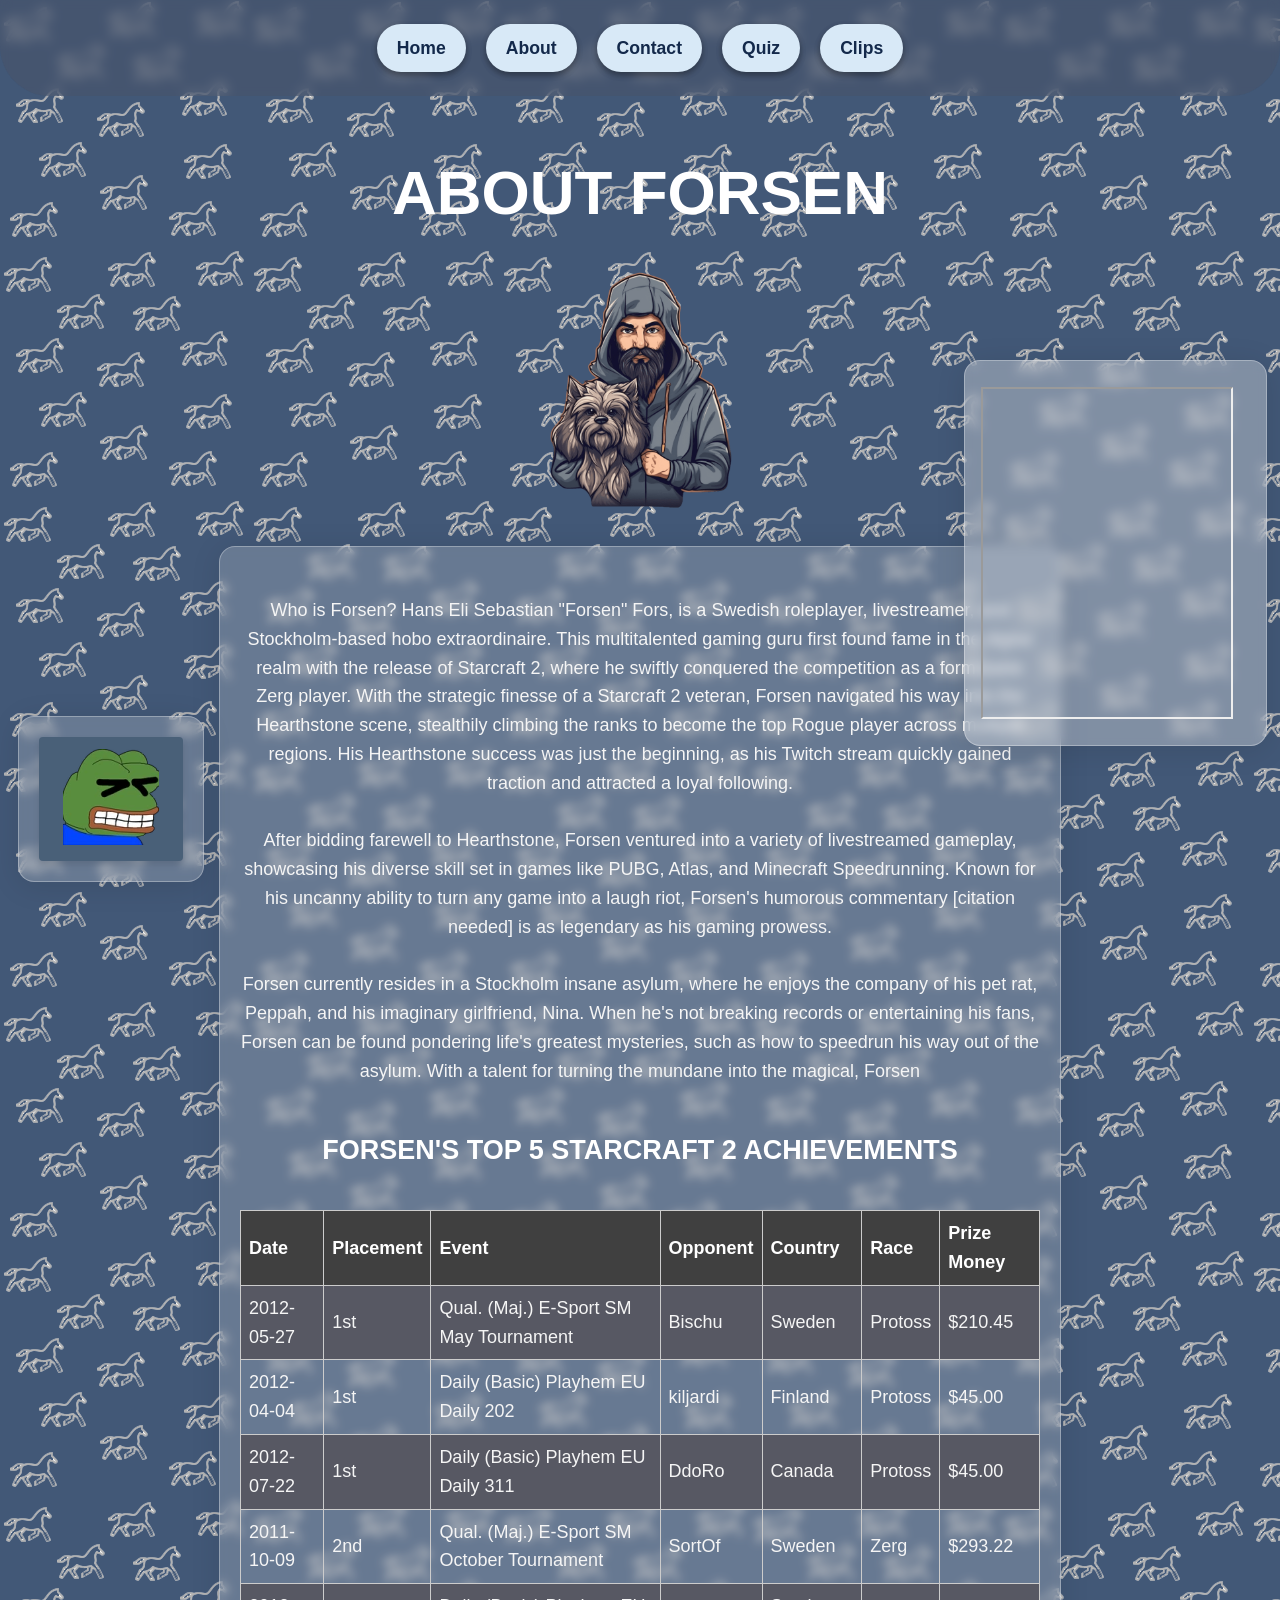
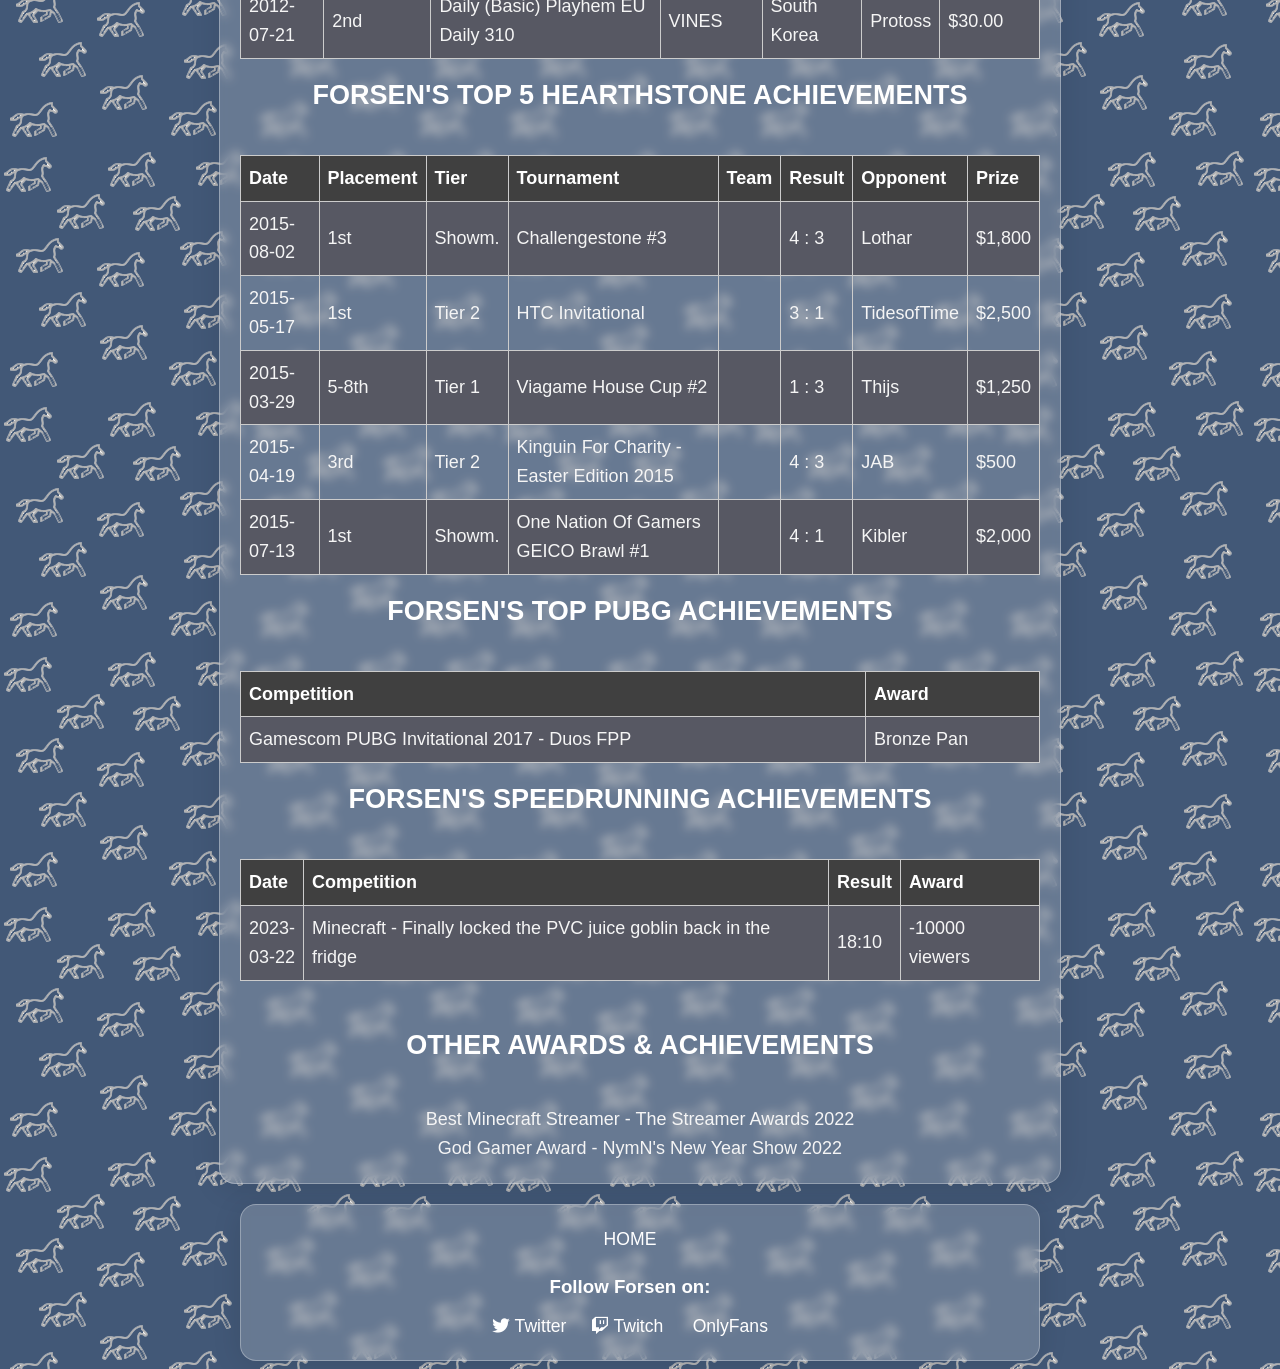
==== about/index.html @ b42232b7 "restructure entire site" ====
<!DOCTYPE html>
<html lang="en">

<head>
  <meta charset="UTF-8" />
  <meta name="viewport" content="width=device-width, initial-scale=1.0" />
  <title>About | Forsen</title>
  <link rel="icon" type="image/x-icon" href="/favicon.ico" />

  <link rel="stylesheet" href="/css/styles.css" />
  <link rel="stylesheet" href="https://cdnjs.cloudflare.com/ajax/libs/font-awesome/6.1.0/css/all.min.css" />
</head>

<body>
  <center>
    <header>
      <nav>
        <ul class="nav-buttons">
          <li><a href="/">Home</a></li>
          <li><a href="/about">About</a></li>
          <li><a href="/contact">Contact</a></li>
          <li><a href="/quiz">Quiz</a></li>
          <li><a href="/clips">Clips</a></li>
        </ul>
      </nav>
    </header>

    <main>
      <br /><br /><br />

      <h1>ABOUT FORSEN</h1>
      <img src="/images/logo.png" width="20%" height="20%" max-width="10%" max-height="10%" />
    </main>
  </center>

  <div class="container">
    <br />
    <center>
      Who is Forsen? Hans Eli Sebastian "Forsen" Fors, is a Swedish roleplayer, livestreamer, and Stockholm-based hobo
      extraordinaire. This multitalented gaming guru first found fame in the digital realm with the release of
      Starcraft 2, where he swiftly conquered the competition as a formidable Zerg player. With the strategic finesse
      of a Starcraft 2 veteran, Forsen navigated his way into the Hearthstone scene, stealthily climbing the ranks to
      become the top Rogue player across multiple regions. His Hearthstone success was just the beginning, as his
      Twitch stream quickly gained traction and attracted a loyal following.<br /><br />

      After bidding farewell to Hearthstone, Forsen ventured into a variety of livestreamed gameplay, showcasing his
      diverse skill set in games like PUBG, Atlas, and Minecraft Speedrunning. Known for his uncanny ability to turn
      any game into a laugh riot, Forsen's humorous commentary [citation needed] is as legendary as his gaming
      prowess.<br /><br />

      Forsen currently resides in a Stockholm insane asylum, where he enjoys the company of his pet rat, Peppah, and
      his imaginary girlfriend, Nina. When he's not breaking records or entertaining his fans, Forsen can be found
      pondering life's greatest mysteries, such as how to speedrun his way out of the asylum. With a talent for
      turning the mundane into the magical, Forsen
    </center>
    <br />

    <h2>Forsen's top 5 Starcraft 2 achievements</h2>
    <div class="table-responsive">
      <table class="table-forsen">
        <tr>
          <th>Date</th>
          <th>Placement</th>
          <th>Event</th>
          <th>Opponent</th>
          <th>Country</th>
          <th>Race</th>
          <th>Prize Money</th>
        </tr>
        <tr>
          <td>2012-05-27</td>
          <td>1st</td>
          <td>Qual. (Maj.) E-Sport SM May Tournament</td>
          <td>Bischu</td>
          <td>Sweden</td>
          <td>Protoss</td>
          <td>$210.45</td>
        </tr>
        <tr>
          <td>2012-04-04</td>
          <td>1st</td>
          <td>Daily (Basic) Playhem EU Daily 202</td>
          <td>kiljardi</td>
          <td>Finland</td>
          <td>Protoss</td>
          <td>$45.00</td>
        </tr>
        <tr>
          <td>2012-07-22</td>
          <td>1st</td>
          <td>Daily (Basic) Playhem EU Daily 311</td>
          <td>DdoRo</td>
          <td>Canada</td>
          <td>Protoss</td>
          <td>$45.00</td>
        </tr>
        <tr>
          <td>2011-10-09</td>
          <td>2nd</td>
          <td>Qual. (Maj.) E-Sport SM October Tournament</td>
          <td>SortOf</td>
          <td>Sweden</td>
          <td>Zerg</td>
          <td>$293.22</td>
        </tr>
        <tr>
          <td>2012-07-21</td>
          <td>2nd</td>
          <td>Daily (Basic) Playhem EU Daily 310</td>
          <td>VINES</td>
          <td>South Korea</td>
          <td>Protoss</td>
          <td>$30.00</td>
        </tr>
      </table>
    </div>

    <h2>Forsen's top 5 Hearthstone achievements</h2>
    <div class="table-responsive">
      <table class="table-forsen">
        <tr>
          <th>Date</th>
          <th>Placement</th>
          <th>Tier</th>
          <th>Tournament</th>
          <th>Team</th>
          <th>Result</th>
          <th>Opponent</th>
          <th>Prize</th>
        </tr>
        <tr>
          <td>2015-08-02</td>
          <td>1st</td>
          <td>Showm.</td>
          <td>Challengestone #3</td>
          <td></td>
          <td>4 : 3</td>
          <td>Lothar</td>
          <td>$1,800</td>
        </tr>
        <tr>
          <td>2015-05-17</td>
          <td>1st</td>
          <td>Tier 2</td>
          <td>HTC Invitational</td>
          <td></td>
          <td>3 : 1</td>
          <td>TidesofTime</td>
          <td>$2,500</td>
        </tr>
        <tr>
          <td>2015-03-29</td>
          <td>5-8th</td>
          <td>Tier 1</td>
          <td>Viagame House Cup #2</td>
          <td></td>
          <td>1 : 3</td>
          <td>Thijs</td>
          <td>$1,250</td>
        </tr>
        <tr>
          <td>2015-04-19</td>
          <td>3rd</td>
          <td>Tier 2</td>
          <td>Kinguin For Charity - Easter Edition 2015</td>
          <td></td>
          <td>4 : 3</td>
          <td>JAB</td>
          <td>$500</td>
        </tr>
        <tr>
          <td>2015-07-13</td>
          <td>1st</td>
          <td>Showm.</td>
          <td>One Nation Of Gamers GEICO Brawl #1</td>
          <td></td>
          <td>4 : 1</td>
          <td>Kibler</td>
          <td>$2,000</td>
        </tr>
      </table>
    </div>

    <h2>Forsen's top PUBG achievements</h2>
    <div class="table-responsive">
      <table class="table-forsen">
        <tr>
          <th>Competition</th>
          <th>Award</th>
        </tr>
        <tr>
          <td>Gamescom PUBG Invitational 2017 - Duos FPP</td>
          <td>Bronze Pan</td>
        </tr>
      </table>

      <h2>Forsen's speedrunning achievements</h2>
      <div class="table-responsive">
        <table class="table-forsen">
          <tr>
            <th>Date</th>
            <th>Competition</th>
            <th>Result</th>
            <th>Award</th>
          </tr>
          <tr>
            <td>2023-<br />03-22</td>
            <td>Minecraft - Finally locked the PVC juice goblin back in the fridge</td>
            <td>18:10</td>
            <td>-10000 viewers</td>
          </tr>
        </table>
      </div>

      <br />
      <center>
        <h2>Other awards & achievements</h2>

        Best Minecraft Streamer - The Streamer Awards 2022<br />
        God Gamer Award - NymN's New Year Show 2022<br />
      </center>
    </div>
  </div>

  <center>
    <div class="line-container draggable">
      <script src="/js/lines.js"></script>
      <button id="randomLineButton" class="line-button">
        <img src="/images/pepepains.png" />
      </button>
      <p id="randomLineContainer"></p>
    </div>

    <footer>
      <div class="socials">
        <a href="/">HOME</a>
        <br />

        <h3>Follow Forsen on:</h3>
        <ul>
          <li>
            <a href="https://twitter.com/Forsen" target="_blank"> <i class="fab fa-twitter"></i> Twitter </a>
          </li>
          <li>
            <a href="https://www.twitch.tv/forsen" target="_blank"> <i class="fab fa-twitch"></i> Twitch </a>
          </li>
          <li>
            <a href="https://www.onlyfors.com" target="_blank"> <i class="fab fa-onlyfans"></i> OnlyFans </a>
          </li>
        </ul>
      </div>
    </footer>
  </center>

  <div class="chat draggable">
    <iframe id="twitch-chat-embed" src="https://www.twitch.tv/embed/forsen/chat?parent=forsen.site" height="96%"
      width="92%">
    </iframe>
  </div>

  <script src="/js/global.js"></script>
</body>

</html>
---- css/styles.css ----
/* General styles */
body {
  background-color: #6787b5;

  background-color: #425877;
  background-image: url('../images/bg.png');

  font-family: Arial, sans-serif;
  line-height: 1.6;
  color: #333;
  margin-top: 5rem;
  cursor: url('../images/cursor_regular.png'), auto;
}

a:hover,
.hero-slider-control:hover,
.contact-form button:hover,
.line-button:hover,
.contact-form input:hover {
  cursor: url('../images/cursor_hover.png'), pointer;
}

h1 {
  color: #ffffff;
  font-family: 'Raleway', sans-serif;
  font-size: 62px;
  font-weight: 800;
  line-height: 72px;
  margin: 0 0 24px;
  text-align: center;
  text-transform: uppercase;
}

h2 {
  color: #ffffff;
  font-family: 'Raleway', sans-serif;
  font-size: 27px;
  font-weight: 800;
  line-height: 72px;
  margin: 0 0 24px;
  text-align: center;
  text-transform: uppercase;
}

h3,
h4,
h5,
h6 {
  font-weight: bold;
}

a {
  color: #3498db;
  text-decoration: none;
}

.container {
  /* From https://css.glass */
  background: rgba(255, 255, 255, 0.2);
  border-radius: 16px;
  box-shadow: 0 4px 30px rgba(0, 0, 0, 0.1);
  backdrop-filter: blur(5px);
  -webkit-backdrop-filter: blur(5px);
  border: 1px solid rgba(255, 255, 255, 0.3);

  padding: 20px;
  margin: 20px auto;
  max-width: 800px;
  font-family: 'Roboto', sans-serif;
  font-size: 18px;
  line-height: 1.6;
  color: #f5f5f5;
  transition: all 0.3s ease;
}

.video-container {
  background: rgba(255, 255, 255, 0.2);
  border-radius: 16px;
  box-shadow: 0 4px 30px rgba(0, 0, 0, 0.1);
  backdrop-filter: blur(5px);
  -webkit-backdrop-filter: blur(5px);
  border: 1px solid rgba(255, 255, 255, 0.3);

  padding: 20px;
  margin: 20px auto;
  max-width: 800px;
  font-family: 'Open Sans', sans-serif;
  font-size: 18px;
  line-height: 1.5;
  color: #fff;
}

.line-container {
  background: rgba(255, 255, 255, 0.2);
  border-radius: 16px;
  box-shadow: 0 4px 30px rgba(0, 0, 0, 0.1);
  backdrop-filter: blur(5px);
  -webkit-backdrop-filter: blur(5px);
  border: 1px solid rgba(255, 255, 255, 0.3);

  padding: 20px;
  width: unset;
  font-family: 'Open Sans', sans-serif;
  font-size: 18px;
  line-height: 1.5;
  color: #fff;
  font-weight: bold;

  bottom: 1em;
  left: 1em;
}
#randomLineContainer {
  display: none;
}

/* Header */

header {
  background-color: rgba(72, 82, 104, 0.5);
  backdrop-filter: blur(5.9px);
  color: #fff;
  text-align: center;
  padding: 1.5rem 0;
  position: fixed;
  border-radius: 0 0 50px 50px;
  top: 0;
  left: 0;
  width: 100%;
  z-index: 50;
  /* This will ensure the header is displayed on top of other elements */
}

header a {
  color: #fff;
  padding: 0 1rem;
}

header a:hover {
  color: #3498db;
  /* Change this color to match Forsen's branding */
}

/* Hero slider */
.hero-slider {
  width: 100%;
  height: 500px;
  /* You can adjust the height as needed */
  overflow: hidden;
  position: relative;
  display: flex;
  align-items: center;
}

.hero-slider img {
  width: 100%;
  height: 100%;
  position: absolute;
  opacity: 0;
  transition: opacity 1s;
  object-fit: cover;
  /* This will make sure the images maintain their aspect ratio and cover the slider area */
}

.hero-slider img.active {
  opacity: 1;
}

.hero-slider-control {
  position: absolute;
  top: 50%;
  background-color: rgba(36, 42, 45, 0.5);
  color: #fff;
  width: 40px;
  height: 40px;
  font-size: 1.5rem;
  border: none;
  z-index: 10;
  transform: translateY(-50%);
  transition: background-color 0.3s;
}

.hero-slider-control:hover {
  background-color: rgba(147, 176, 208, 0.8);
}

.hero-slider-control.hero-slider-prev {
  left: 1rem;
}

.hero-slider-control.hero-slider-next {
  right: 1rem;
}

/* About page */
.about {
  padding: 2rem 0;
}

/* Social media links */
.social-links {
  display: flex;
  justify-content: center;
  padding: 1rem 0;
}

.social-links a {
  font-size: 2rem;
  color: #333;
  margin: 0 1rem;
}

.social-links a:hover {
  color: #3498db;
  /* Change this color to match Forsen's branding */
}

/* Contact page */
.contact-form {
  display: flex;
  flex-direction: column;
  max-width: 500px;
  margin: 2rem auto;
}

.contact-form label {
  margin-bottom: 0.5rem;
}

.contact-form input[type='text'],
.contact-form input[type='email'],
.contact-form textarea {
  margin-bottom: 1rem;
  padding: 0.5rem;
  font-size: 1rem;
  width: 100%;
}

.contact-form button[type='submit'] {
  background-color: #69a8d2;
  /* Change this color to match Forsen's branding */
  color: #fff;
  padding: 0.5rem;
  font-size: 1rem;
}

.contact-form button[type='submit']:hover {
  background-color: #789eb8;
  /* Change this color to match Forsen's branding */
}

/* Quiz page */
.quiz {
  padding-top: 100px;
  width: 30rem;
  height: 15rem;
  background-color: lightgray;
  display: flex;
  flex-direction: column;
  align-items: center;
  justify-content: space-around;
  border-radius: 30px;
}

.question-container {
  width: 80%;
  height: 8rem;
  display: flex;
  align-items: center;
  justify-content: center;
  border: 2px solid darkgray;
  border-radius: 25px;
}

.options-container {
  width: 80%;
  height: 12rem;
  display: flex;
  flex-wrap: wrap;
  align-items: center;
  justify-content: space-around;
}

.quiz-details-container {
  width: 80%;
  height: 4rem;
  display: flex;
  justify-content: space-around;
  align-items: center;
}

.quiz-options-container {
  width: 80%;
  height: 12rem;
  display: flex;
  flex-wrap: wrap;
  align-items: center;
  justify-content: space-around;
}

.score,
.timer {
  font-size: 24px;
  margin: 10px;
}

.question {
  font-size: 30px;
  margin: 20px;
}

.answers {
  display: grid;
  grid-template-columns: repeat(2, 1fr);
  gap: 10px;
  margin-bottom: 20px;
}

.answer {
  margin-bottom: 0.5rem;
}

/* Responsive styles */
@media screen and (max-width: 768px) {
  header a {
    display: block;
    padding: 0.5rem 0;
  }
}

.table-responsive {
  display: block;
  overflow-x: auto;
  -webkit-overflow-scrolling: touch;
}

.table-forsen {
  border-collapse: collapse;
  width: 100%;
}

.table-forsen th,
.table-forsen td {
  border: 1px solid #cccccc;
  padding: 8px;
  text-align: left;
}

.table-forsen th {
  background-color: #404040;
  /* Adjust this color to match your website */
  color: #ffffff;
  font-weight: bold;
}

.table-forsen tr:nth-child(even) {
  background-color: #575863;
}

.table-forsen tr:hover {
  background-color: #ddd;
}

.line-button {
  background-color: #496078;
  border: none;
  color: white;
  text-align: center;
  font-size: 16px;
  padding: 12px 24px;
  border-radius: 4px;
  box-shadow: 0 4px 6px rgba(0, 0, 0, 0.1);
  transition: background-color 0.2s ease-in-out, box-shadow 0.2s ease-in-out;
}

.line-button:hover {
  background-color: #77a2d0;
  box-shadow: 0 6px 8px rgba(0, 0, 0, 0.1);
}

.line-button:focus {
  outline: none;
}

/* Footer Styles */
footer {
  background: rgba(255, 255, 255, 0.2);
  border-radius: 16px;
  box-shadow: 0 4px 30px rgba(0, 0, 0, 0.1);
  backdrop-filter: blur(5px);
  -webkit-backdrop-filter: blur(5px);
  border: 1px solid rgba(255, 255, 255, 0.3);

  width: 60%;
  display: flex;
  justify-content: center;
  align-items: center;

  padding: 20px;
}

.socials {
  text-align: center;
  margin-right: 20px;
}

.socials h3 {
  color: #fff;
  margin-bottom: 10px;
}

.socials ul {
  list-style: none;
  padding: 0;
  margin: 0;
}

.socials li {
  display: inline-block;
  margin: 0 10px;
}

.socials a {
  color: #fff;
  text-decoration: none;
  font-size: 1.1rem;
  transition: color 0.3s ease;
}

.socials a:hover {
  color: #1da1f2;
}

.home-link {
  text-align: center;
}

.home-link a {
  color: #fff;
  text-decoration: none;
  font-size: 1.1rem;
  transition: color 0.3s ease;
}

.home-link a:hover {
  color: #1da1f2;
}

/* Navigation Styles */
nav {
  display: flex;
  justify-content: center;
}

.nav-buttons {
  list-style: none;
  padding: 0;
  margin: 0;
  display: flex;
}

.nav-buttons li {
  margin: 0 10px;
}

.nav-buttons a {
  color: #13294b;
  text-decoration: none;
  font-size: 1.1rem;
  font-weight: 600;
  padding: 10px 20px;
  display: inline-block;
  background-color: #d8e9f7;
  border: none;
  border-radius: 30px;
  box-shadow: 0 3px 6px rgba(0, 0, 0, 0.16), 0 3px 6px rgba(0, 0, 0, 0.23);
  transition: background-color 0.3s ease, box-shadow 0.3s ease, color 0.3s ease;
}

.nav-buttons a:hover {
  background-color: #73b4dc;
  color: #e7f6fa;
  box-shadow: 0 5px 10px rgba(0, 0, 0, 0.26), 0 5px 10px rgba(0, 0, 0, 0.33);
}

/* Style the form container */
.contact-form {
  max-width: 500px;
  margin: 0 auto;
  padding: 20px;
  border-radius: 10px;
  background-color: #f5f5f5;
}

/* Style the form fields */
.contact-form label {
  display: block;
  margin-bottom: 5px;
}

.contact-form input[type='text'],
.contact-form input[type='email'],
.contact-form textarea {
  width: 100%;
  padding: 10px;
  border: none;
  border-radius: 5px;
  margin-bottom: 15px;
  box-sizing: border-box;
  font-size: 16px;
}

/* Style the form submit button */
.contact-form input[type='submit'] {
  background-color: #6e76a1;
  color: #fff;
  border: none;
  border-radius: 5px;
  padding: 10px 20px;
  font-size: 16px;
  transition: background-color 0.3s ease;
}

.contact-form input[type='submit']:hover {
  background-color: #8086bb;
}

/* Style the form success message */
.contact-form .success {
  color: rgb(104, 116, 168);
  font-weight: bold;
  margin-top: 15px;
}

/* Draggable elements like twitch chat */
.draggable {
  position: fixed;
  z-index: 99;
  cursor: move;
}
.draggable * {
  cursor: unset;
}

.slide {
  position: absolute;
  left: 0px;
  top: 0px;
  width: 100%;
  z-index: 1;
  opacity: 0;
  transition: opacity 0.5s;
}

.active-slide {
  opacity: 1;
  z-index: 2;
}

.quiz-container {
  position: relative;
  height: 200px;
  margin-top: 40px;
}

.chat {
  position: fixed;
  /* position the hover element relative to the container */
  right: 1%;
  /* place the hover element immediately after the main content */
  top: 40%;
  /* align the hover element at the top of the container */
  width: 21%;
  /* adjust the width of the hover element as needed */
  padding: 1rem;
  padding-top: 2%;
  height: 38%;
  /* style the hover element, e.g., background-color, etc. */
  background-color: #ddd;
  background: rgba(255, 255, 255, 0.33);
  border-radius: 16px;
  box-shadow: 0 4px 30px rgba(0, 0, 0, 0.1);
  backdrop-filter: blur(5.6px);
  -webkit-backdrop-filter: blur(5.6px);
  border: 1px solid rgba(255, 255, 255, 0.3);
}

@media screen and (max-width: 600px) {
  .chat {
    display: none;
  }
}

/*global css file pepeLaugh*/

.animateEasterEgg img {
  animation: x 0.6s infinite alternate;
}

@keyframes x {
  25% {
    transform: translate(-20%, -8%);
  }
  50% {
    transform: translate(0%, 0%);
  }
  75% {
    transform: translate(20%, -8%);
  }
}

/* advice friend in bottom left */
#adviceFriend {
  position: fixed;
  bottom: 20%;
  left: 50%;
  width: 300px;
  max-width: 20vw;
  min-width: 150px;
  opacity: 0;
  display: flex;
  flex-flow: row nowrap;
  align-items: flex-end;
  transition: left 0.2s ease-out, opacity 0.2s ease-out;
  pointer-events: none;
}
.flipped {
  transform: scaleX(-1);
}
.advicePopup {
  background: #ddd;
  color: rgb(36, 42, 45);
  border-color: rgb(36, 42, 45);
  border-width: 1px;
  border-style: solid;
  border-radius: 8px;
  padding: 8px;
  font-size: 1rem;
  min-height: 24px;
  margin: 0 10px;
  position: relative;
}
.advicePopup::before {
  content: '';
  position: absolute;
  bottom: 12px;
  left: -24px;
  z-index: 2;
  border: 12px solid transparent;
  border-right: 12px solid rgb(36, 42, 45);
}
#adviceFriend.active {
  left: 78%;
  opacity: 1;
}
.flipped #adviceText {
  /* flip the text back */
  transform: scaleX(-1);
}
@media all and (max-width: 400px) {
  #adviceFriend img {
    width: 50px;
    height: 50px;
  }
}
@media all and (min-width: 1200px) {
  .advicePopup {
    font-size: 1.2rem;
  }
}
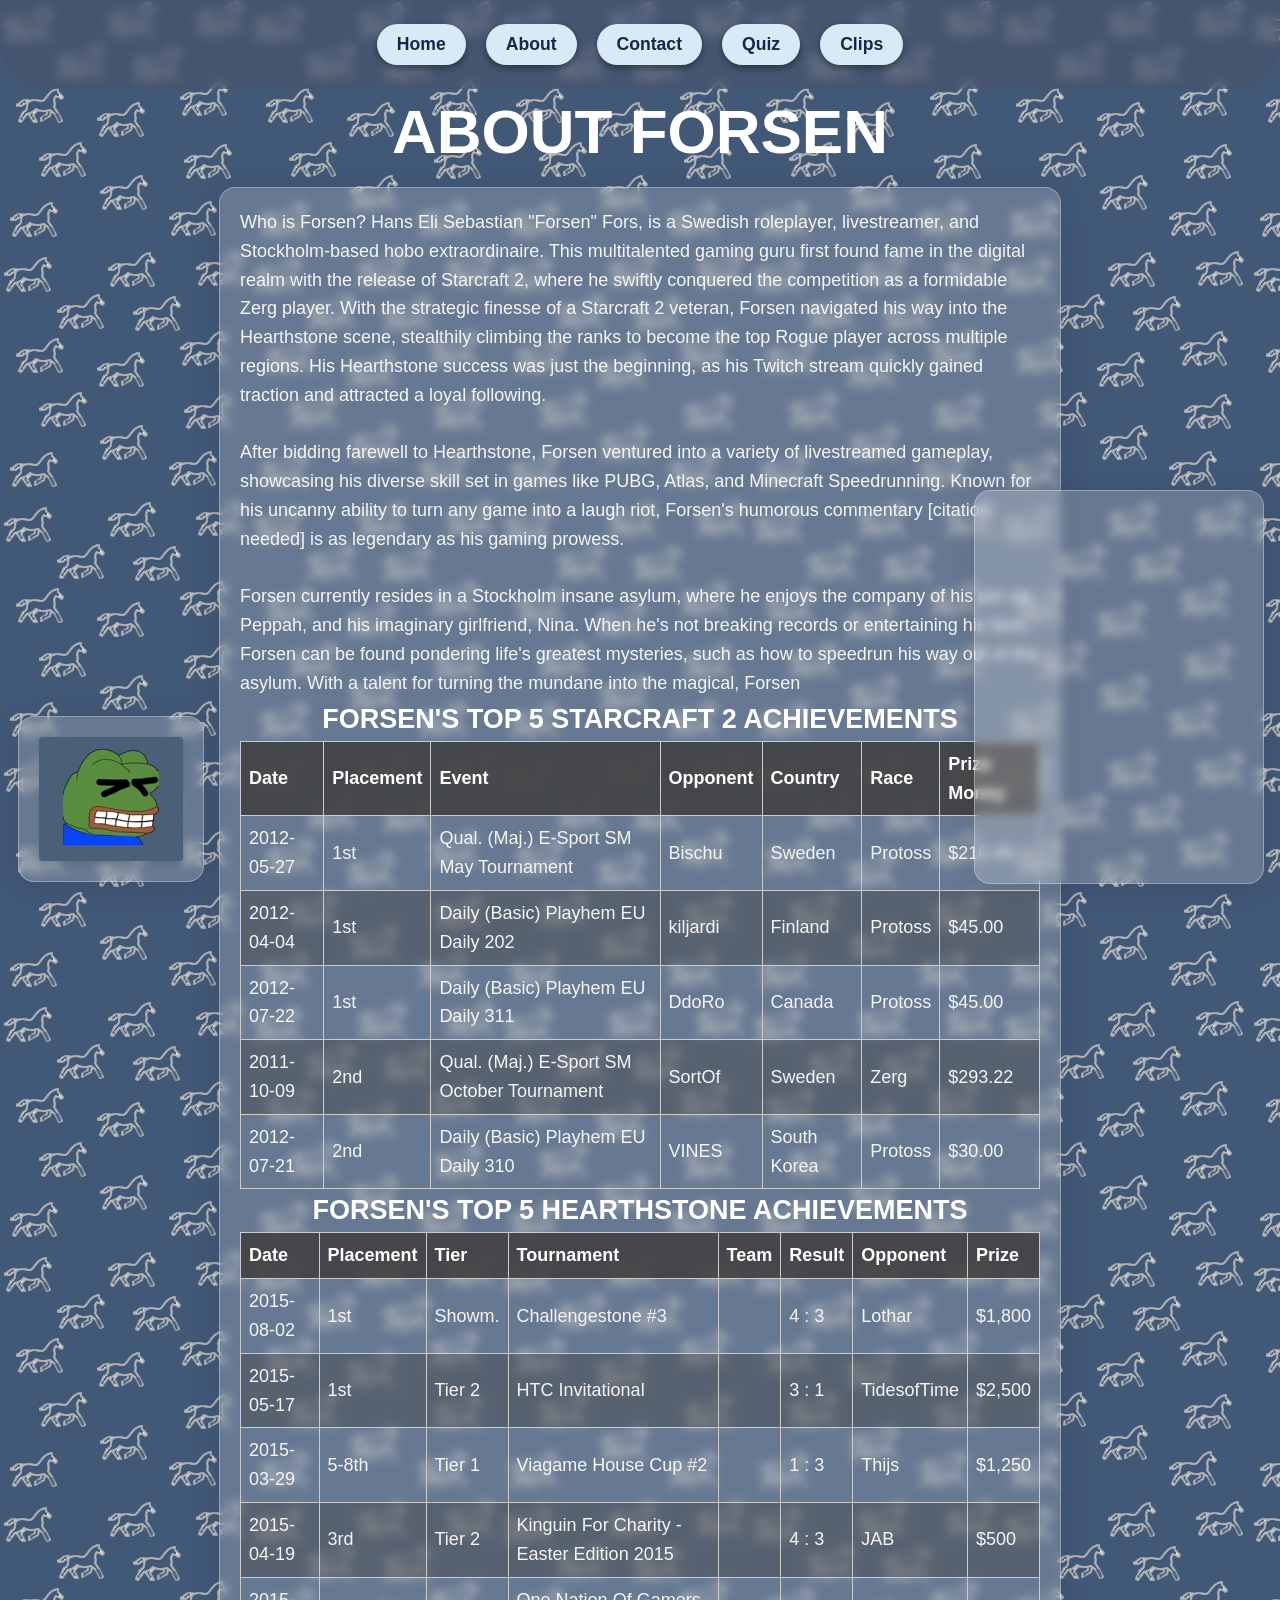
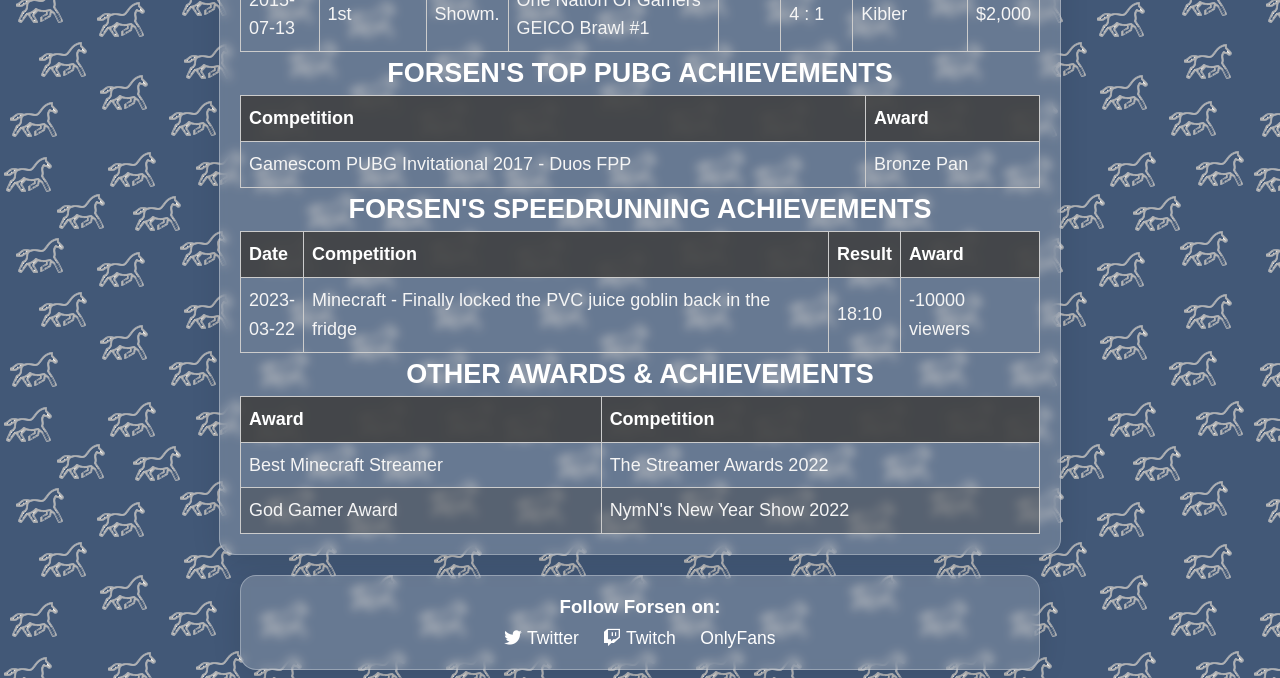
==== commit 985e66d1: "HUGE styling makeover" ====
--- a/about/index.html
+++ b/about/index.html
@@ -12,187 +12,178 @@
 </head>
 
 <body>
-  <center>
-    <header>
-      <nav>
-        <ul class="nav-buttons">
-          <li><a href="/">Home</a></li>
-          <li><a href="/about">About</a></li>
-          <li><a href="/contact">Contact</a></li>
-          <li><a href="/quiz">Quiz</a></li>
-          <li><a href="/clips">Clips</a></li>
-        </ul>
-      </nav>
-    </header>
-
-    <main>
-      <br /><br /><br />
-
-      <h1>ABOUT FORSEN</h1>
-      <img src="/images/logo.png" width="20%" height="20%" max-width="10%" max-height="10%" />
-    </main>
-  </center>
-
-  <div class="container">
-    <br />
-    <center>
-      Who is Forsen? Hans Eli Sebastian "Forsen" Fors, is a Swedish roleplayer, livestreamer, and Stockholm-based hobo
-      extraordinaire. This multitalented gaming guru first found fame in the digital realm with the release of
-      Starcraft 2, where he swiftly conquered the competition as a formidable Zerg player. With the strategic finesse
-      of a Starcraft 2 veteran, Forsen navigated his way into the Hearthstone scene, stealthily climbing the ranks to
-      become the top Rogue player across multiple regions. His Hearthstone success was just the beginning, as his
-      Twitch stream quickly gained traction and attracted a loyal following.<br /><br />
-
-      After bidding farewell to Hearthstone, Forsen ventured into a variety of livestreamed gameplay, showcasing his
-      diverse skill set in games like PUBG, Atlas, and Minecraft Speedrunning. Known for his uncanny ability to turn
-      any game into a laugh riot, Forsen's humorous commentary [citation needed] is as legendary as his gaming
-      prowess.<br /><br />
-
-      Forsen currently resides in a Stockholm insane asylum, where he enjoys the company of his pet rat, Peppah, and
-      his imaginary girlfriend, Nina. When he's not breaking records or entertaining his fans, Forsen can be found
-      pondering life's greatest mysteries, such as how to speedrun his way out of the asylum. With a talent for
-      turning the mundane into the magical, Forsen
-    </center>
-    <br />
-
-    <h2>Forsen's top 5 Starcraft 2 achievements</h2>
-    <div class="table-responsive">
-      <table class="table-forsen">
-        <tr>
-          <th>Date</th>
-          <th>Placement</th>
-          <th>Event</th>
-          <th>Opponent</th>
-          <th>Country</th>
-          <th>Race</th>
-          <th>Prize Money</th>
-        </tr>
-        <tr>
-          <td>2012-05-27</td>
-          <td>1st</td>
-          <td>Qual. (Maj.) E-Sport SM May Tournament</td>
-          <td>Bischu</td>
-          <td>Sweden</td>
-          <td>Protoss</td>
-          <td>$210.45</td>
-        </tr>
-        <tr>
-          <td>2012-04-04</td>
-          <td>1st</td>
-          <td>Daily (Basic) Playhem EU Daily 202</td>
-          <td>kiljardi</td>
-          <td>Finland</td>
-          <td>Protoss</td>
-          <td>$45.00</td>
-        </tr>
-        <tr>
-          <td>2012-07-22</td>
-          <td>1st</td>
-          <td>Daily (Basic) Playhem EU Daily 311</td>
-          <td>DdoRo</td>
-          <td>Canada</td>
-          <td>Protoss</td>
-          <td>$45.00</td>
-        </tr>
-        <tr>
-          <td>2011-10-09</td>
-          <td>2nd</td>
-          <td>Qual. (Maj.) E-Sport SM October Tournament</td>
-          <td>SortOf</td>
-          <td>Sweden</td>
-          <td>Zerg</td>
-          <td>$293.22</td>
-        </tr>
-        <tr>
-          <td>2012-07-21</td>
-          <td>2nd</td>
-          <td>Daily (Basic) Playhem EU Daily 310</td>
-          <td>VINES</td>
-          <td>South Korea</td>
-          <td>Protoss</td>
-          <td>$30.00</td>
-        </tr>
-      </table>
-    </div>
-
-    <h2>Forsen's top 5 Hearthstone achievements</h2>
-    <div class="table-responsive">
-      <table class="table-forsen">
-        <tr>
-          <th>Date</th>
-          <th>Placement</th>
-          <th>Tier</th>
-          <th>Tournament</th>
-          <th>Team</th>
-          <th>Result</th>
-          <th>Opponent</th>
-          <th>Prize</th>
-        </tr>
-        <tr>
-          <td>2015-08-02</td>
-          <td>1st</td>
-          <td>Showm.</td>
-          <td>Challengestone #3</td>
-          <td></td>
-          <td>4 : 3</td>
-          <td>Lothar</td>
-          <td>$1,800</td>
-        </tr>
-        <tr>
-          <td>2015-05-17</td>
-          <td>1st</td>
-          <td>Tier 2</td>
-          <td>HTC Invitational</td>
-          <td></td>
-          <td>3 : 1</td>
-          <td>TidesofTime</td>
-          <td>$2,500</td>
-        </tr>
-        <tr>
-          <td>2015-03-29</td>
-          <td>5-8th</td>
-          <td>Tier 1</td>
-          <td>Viagame House Cup #2</td>
-          <td></td>
-          <td>1 : 3</td>
-          <td>Thijs</td>
-          <td>$1,250</td>
-        </tr>
-        <tr>
-          <td>2015-04-19</td>
-          <td>3rd</td>
-          <td>Tier 2</td>
-          <td>Kinguin For Charity - Easter Edition 2015</td>
-          <td></td>
-          <td>4 : 3</td>
-          <td>JAB</td>
-          <td>$500</td>
-        </tr>
-        <tr>
-          <td>2015-07-13</td>
-          <td>1st</td>
-          <td>Showm.</td>
-          <td>One Nation Of Gamers GEICO Brawl #1</td>
-          <td></td>
-          <td>4 : 1</td>
-          <td>Kibler</td>
-          <td>$2,000</td>
-        </tr>
-      </table>
-    </div>
-
-    <h2>Forsen's top PUBG achievements</h2>
-    <div class="table-responsive">
-      <table class="table-forsen">
-        <tr>
-          <th>Competition</th>
-          <th>Award</th>
-        </tr>
-        <tr>
-          <td>Gamescom PUBG Invitational 2017 - Duos FPP</td>
-          <td>Bronze Pan</td>
-        </tr>
-      </table>
+  <header>
+    <nav>
+      <ul class="nav-buttons">
+        <li><a href="/">Home</a></li>
+        <li><a href="/about">About</a></li>
+        <li><a href="/contact">Contact</a></li>
+        <li><a href="/quiz">Quiz</a></li>
+        <li><a href="/clips">Clips</a></li>
+      </ul>
+    </nav>
+  </header>
+
+  <main>
+    <h1>ABOUT FORSEN</h1>
+    <div class="container">
+      <p style="margin:0px;">
+        Who is Forsen? Hans Eli Sebastian "Forsen" Fors, is a Swedish roleplayer, livestreamer, and Stockholm-based hobo
+        extraordinaire. This multitalented gaming guru first found fame in the digital realm with the release of
+        Starcraft 2, where he swiftly conquered the competition as a formidable Zerg player. With the strategic finesse
+        of a Starcraft 2 veteran, Forsen navigated his way into the Hearthstone scene, stealthily climbing the ranks to
+        become the top Rogue player across multiple regions. His Hearthstone success was just the beginning, as his
+        Twitch stream quickly gained traction and attracted a loyal following.<br /><br />
+
+        After bidding farewell to Hearthstone, Forsen ventured into a variety of livestreamed gameplay, showcasing his
+        diverse skill set in games like PUBG, Atlas, and Minecraft Speedrunning. Known for his uncanny ability to turn
+        any game into a laugh riot, Forsen's humorous commentary [citation needed] is as legendary as his gaming
+        prowess.<br /><br />
+
+        Forsen currently resides in a Stockholm insane asylum, where he enjoys the company of his pet rat, Peppah, and
+        his imaginary girlfriend, Nina. When he's not breaking records or entertaining his fans, Forsen can be found
+        pondering life's greatest mysteries, such as how to speedrun his way out of the asylum. With a talent for
+        turning the mundane into the magical, Forsen
+      </p>
+      <h2>Forsen's top 5 Starcraft 2 achievements</h2>
+      <div class="table-responsive">
+        <table class="table-forsen">
+          <tr>
+            <th>Date</th>
+            <th>Placement</th>
+            <th>Event</th>
+            <th>Opponent</th>
+            <th>Country</th>
+            <th>Race</th>
+            <th>Prize Money</th>
+          </tr>
+          <tr>
+            <td>2012-05-27</td>
+            <td>1st</td>
+            <td>Qual. (Maj.) E-Sport SM May Tournament</td>
+            <td>Bischu</td>
+            <td>Sweden</td>
+            <td>Protoss</td>
+            <td>$210.45</td>
+          </tr>
+          <tr>
+            <td>2012-04-04</td>
+            <td>1st</td>
+            <td>Daily (Basic) Playhem EU Daily 202</td>
+            <td>kiljardi</td>
+            <td>Finland</td>
+            <td>Protoss</td>
+            <td>$45.00</td>
+          </tr>
+          <tr>
+            <td>2012-07-22</td>
+            <td>1st</td>
+            <td>Daily (Basic) Playhem EU Daily 311</td>
+            <td>DdoRo</td>
+            <td>Canada</td>
+            <td>Protoss</td>
+            <td>$45.00</td>
+          </tr>
+          <tr>
+            <td>2011-10-09</td>
+            <td>2nd</td>
+            <td>Qual. (Maj.) E-Sport SM October Tournament</td>
+            <td>SortOf</td>
+            <td>Sweden</td>
+            <td>Zerg</td>
+            <td>$293.22</td>
+          </tr>
+          <tr>
+            <td>2012-07-21</td>
+            <td>2nd</td>
+            <td>Daily (Basic) Playhem EU Daily 310</td>
+            <td>VINES</td>
+            <td>South Korea</td>
+            <td>Protoss</td>
+            <td>$30.00</td>
+          </tr>
+        </table>
+      </div>
+
+      <h2>Forsen's top 5 Hearthstone achievements</h2>
+      <div class="table-responsive">
+        <table class="table-forsen">
+          <tr>
+            <th>Date</th>
+            <th>Placement</th>
+            <th>Tier</th>
+            <th>Tournament</th>
+            <th>Team</th>
+            <th>Result</th>
+            <th>Opponent</th>
+            <th>Prize</th>
+          </tr>
+          <tr>
+            <td>2015-08-02</td>
+            <td>1st</td>
+            <td>Showm.</td>
+            <td>Challengestone #3</td>
+            <td></td>
+            <td>4 : 3</td>
+            <td>Lothar</td>
+            <td>$1,800</td>
+          </tr>
+          <tr>
+            <td>2015-05-17</td>
+            <td>1st</td>
+            <td>Tier 2</td>
+            <td>HTC Invitational</td>
+            <td></td>
+            <td>3 : 1</td>
+            <td>TidesofTime</td>
+            <td>$2,500</td>
+          </tr>
+          <tr>
+            <td>2015-03-29</td>
+            <td>5-8th</td>
+            <td>Tier 1</td>
+            <td>Viagame House Cup #2</td>
+            <td></td>
+            <td>1 : 3</td>
+            <td>Thijs</td>
+            <td>$1,250</td>
+          </tr>
+          <tr>
+            <td>2015-04-19</td>
+            <td>3rd</td>
+            <td>Tier 2</td>
+            <td>Kinguin For Charity - Easter Edition 2015</td>
+            <td></td>
+            <td>4 : 3</td>
+            <td>JAB</td>
+            <td>$500</td>
+          </tr>
+          <tr>
+            <td>2015-07-13</td>
+            <td>1st</td>
+            <td>Showm.</td>
+            <td>One Nation Of Gamers GEICO Brawl #1</td>
+            <td></td>
+            <td>4 : 1</td>
+            <td>Kibler</td>
+            <td>$2,000</td>
+          </tr>
+        </table>
+      </div>
+
+      <h2>Forsen's top PUBG achievements</h2>
+      <div class="table-responsive">
+        <table class="table-forsen">
+          <tr>
+            <th>Competition</th>
+            <th>Award</th>
+          </tr>
+          <tr>
+            <td>Gamescom PUBG Invitational 2017 - Duos FPP</td>
+            <td>Bronze Pan</td>
+          </tr>
+        </table>
+      </div>
 
       <h2>Forsen's speedrunning achievements</h2>
       <div class="table-responsive">
@@ -212,52 +203,58 @@
         </table>
       </div>
 
-      <br />
-      <center>
-        <h2>Other awards & achievements</h2>
-
-        Best Minecraft Streamer - The Streamer Awards 2022<br />
-        God Gamer Award - NymN's New Year Show 2022<br />
-      </center>
+      <h2>Other awards & achievements</h2>
+      <div class="table-responsive">
+        <table class="table-forsen">
+          <tr>
+            <th>Award</th>
+            <th>Competition</th>
+          </tr>
+          <tr>
+            <td>Best Minecraft Streamer</td>
+            <td>The Streamer Awards 2022</td>
+          </tr>
+          <tr>
+            <td>God Gamer Award</td>
+            <td>NymN's New Year Show 2022</td>
+          </tr>
+        </table>
+      </div>
     </div>
+  </main>
+
+  <footer>
+    <div class="socials">
+      <h3>Follow Forsen on:</h3>
+      <ul>
+        <li>
+          <a href="https://twitter.com/Forsen" target="_blank"><i class="fab fa-twitter"></i>&nbsp;Twitter</a>
+        </li>
+        <li>
+          <a href="https://www.twitch.tv/forsen" target="_blank"><i class="fab fa-twitch"></i>&nbsp;Twitch</a>
+        </li>
+        <li>
+          <a href="https://www.onlyfors.com" target="_blank">OnlyFans</a>
+        </li>
+      </ul>
+    </div>
+  </footer>
+
+  <!-- Random Lines -->
+  <div class="line-container draggable">
+    <button id="randomLineButton" class="line-button">
+      <img src="/images/pepepains.png" />
+    </button>
+    <p id="randomLineContainer"></p>
+    <script src="/js/lines.js"></script>
   </div>
 
-  <center>
-    <div class="line-container draggable">
-      <script src="/js/lines.js"></script>
-      <button id="randomLineButton" class="line-button">
-        <img src="/images/pepepains.png" />
-      </button>
-      <p id="randomLineContainer"></p>
-    </div>
-
-    <footer>
-      <div class="socials">
-        <a href="/">HOME</a>
-        <br />
-
-        <h3>Follow Forsen on:</h3>
-        <ul>
-          <li>
-            <a href="https://twitter.com/Forsen" target="_blank"> <i class="fab fa-twitter"></i> Twitter </a>
-          </li>
-          <li>
-            <a href="https://www.twitch.tv/forsen" target="_blank"> <i class="fab fa-twitch"></i> Twitch </a>
-          </li>
-          <li>
-            <a href="https://www.onlyfors.com" target="_blank"> <i class="fab fa-onlyfans"></i> OnlyFans </a>
-          </li>
-        </ul>
-      </div>
-    </footer>
-  </center>
-
+  <!-- Twitch Chat -->
   <div class="chat draggable">
-    <iframe id="twitch-chat-embed" src="https://www.twitch.tv/embed/forsen/chat?parent=forsen.site" height="96%"
-      width="92%">
-    </iframe>
+    <iframe id="chat-iframe" frameborder="0"></iframe>
   </div>
 
+  <!-- Script Imports -->
   <script src="/js/global.js"></script>
 </body>
 
--- a/css/styles.css
+++ b/css/styles.css
@@ -1,15 +1,11 @@
 /* General styles */
 body {
-  background-color: #6787b5;
-
   background-color: #425877;
-  background-image: url('../images/bg.png');
+  background-image: url('/images/bg.png');
 
   font-family: Arial, sans-serif;
-  line-height: 1.6;
   color: #333;
-  margin-top: 5rem;
-  cursor: url('../images/cursor_regular.png'), auto;
+  cursor: url('/images/cursor_regular.png'), auto;
 }
 
 a:hover,
@@ -17,7 +13,7 @@
 .contact-form button:hover,
 .line-button:hover,
 .contact-form input:hover {
-  cursor: url('../images/cursor_hover.png'), pointer;
+  cursor: url('/images/cursor_hover.png'), pointer;
 }
 
 h1 {
@@ -25,8 +21,7 @@
   font-family: 'Raleway', sans-serif;
   font-size: 62px;
   font-weight: 800;
-  line-height: 72px;
-  margin: 0 0 24px;
+  margin: 0px;
   text-align: center;
   text-transform: uppercase;
 }
@@ -36,8 +31,7 @@
   font-family: 'Raleway', sans-serif;
   font-size: 27px;
   font-weight: 800;
-  line-height: 72px;
-  margin: 0 0 24px;
+  margin: 0px;
   text-align: center;
   text-transform: uppercase;
 }
@@ -54,7 +48,17 @@
   text-decoration: none;
 }
 
-.container {
+.forsen-logo {
+  width: 15%;
+  display: block;
+  margin: 1rem auto;
+}
+
+.container,
+.video-container,
+.line-container,
+footer,
+.chat {
   /* From https://css.glass */
   background: rgba(255, 255, 255, 0.2);
   border-radius: 16px;
@@ -62,7 +66,9 @@
   backdrop-filter: blur(5px);
   -webkit-backdrop-filter: blur(5px);
   border: 1px solid rgba(255, 255, 255, 0.3);
-
+}
+
+.container {
   padding: 20px;
   margin: 20px auto;
   max-width: 800px;
@@ -74,30 +80,19 @@
 }
 
 .video-container {
-  background: rgba(255, 255, 255, 0.2);
-  border-radius: 16px;
-  box-shadow: 0 4px 30px rgba(0, 0, 0, 0.1);
-  backdrop-filter: blur(5px);
-  -webkit-backdrop-filter: blur(5px);
-  border: 1px solid rgba(255, 255, 255, 0.3);
-
   padding: 20px;
   margin: 20px auto;
-  max-width: 800px;
+  max-width: 600px;
   font-family: 'Open Sans', sans-serif;
   font-size: 18px;
   line-height: 1.5;
   color: #fff;
 }
+.video-container > video {
+  width: 100%;
+}
 
 .line-container {
-  background: rgba(255, 255, 255, 0.2);
-  border-radius: 16px;
-  box-shadow: 0 4px 30px rgba(0, 0, 0, 0.1);
-  backdrop-filter: blur(5px);
-  -webkit-backdrop-filter: blur(5px);
-  border: 1px solid rgba(255, 255, 255, 0.3);
-
   padding: 20px;
   width: unset;
   font-family: 'Open Sans', sans-serif;
@@ -114,7 +109,6 @@
 }
 
 /* Header */
-
 header {
   background-color: rgba(72, 82, 104, 0.5);
   backdrop-filter: blur(5.9px);
@@ -127,7 +121,6 @@
   left: 0;
   width: 100%;
   z-index: 50;
-  /* This will ensure the header is displayed on top of other elements */
 }
 
 header a {
@@ -137,14 +130,16 @@
 
 header a:hover {
   color: #3498db;
-  /* Change this color to match Forsen's branding */
+}
+
+main {
+  margin-top: 6rem;
 }
 
 /* Hero slider */
 .hero-slider {
   width: 100%;
   height: 500px;
-  /* You can adjust the height as needed */
   overflow: hidden;
   position: relative;
   display: flex;
@@ -158,7 +153,6 @@
   opacity: 0;
   transition: opacity 1s;
   object-fit: cover;
-  /* This will make sure the images maintain their aspect ratio and cover the slider area */
 }
 
 .hero-slider img.active {
@@ -211,41 +205,6 @@
 
 .social-links a:hover {
   color: #3498db;
-  /* Change this color to match Forsen's branding */
-}
-
-/* Contact page */
-.contact-form {
-  display: flex;
-  flex-direction: column;
-  max-width: 500px;
-  margin: 2rem auto;
-}
-
-.contact-form label {
-  margin-bottom: 0.5rem;
-}
-
-.contact-form input[type='text'],
-.contact-form input[type='email'],
-.contact-form textarea {
-  margin-bottom: 1rem;
-  padding: 0.5rem;
-  font-size: 1rem;
-  width: 100%;
-}
-
-.contact-form button[type='submit'] {
-  background-color: #69a8d2;
-  /* Change this color to match Forsen's branding */
-  color: #fff;
-  padding: 0.5rem;
-  font-size: 1rem;
-}
-
-.contact-form button[type='submit']:hover {
-  background-color: #789eb8;
-  /* Change this color to match Forsen's branding */
 }
 
 /* Quiz page */
@@ -346,18 +305,13 @@
 }
 
 .table-forsen th {
-  background-color: #404040;
-  /* Adjust this color to match your website */
+  background-color: rgba(64, 64, 64, 0.8);
   color: #ffffff;
   font-weight: bold;
 }
 
-.table-forsen tr:nth-child(even) {
-  background-color: #575863;
-}
-
-.table-forsen tr:hover {
-  background-color: #ddd;
+.table-forsen tr:nth-child(odd) {
+  background-color: rgba(64, 64, 64, 0.4);
 }
 
 .line-button {
@@ -383,28 +337,22 @@
 
 /* Footer Styles */
 footer {
-  background: rgba(255, 255, 255, 0.2);
-  border-radius: 16px;
-  box-shadow: 0 4px 30px rgba(0, 0, 0, 0.1);
-  backdrop-filter: blur(5px);
-  -webkit-backdrop-filter: blur(5px);
-  border: 1px solid rgba(255, 255, 255, 0.3);
-
   width: 60%;
   display: flex;
   justify-content: center;
   align-items: center;
 
   padding: 20px;
+  margin: 0px auto;
 }
 
 .socials {
   text-align: center;
-  margin-right: 20px;
 }
 
 .socials h3 {
   color: #fff;
+  margin-top: 0px;
   margin-bottom: 10px;
 }
 
@@ -484,11 +432,8 @@
 
 /* Style the form container */
 .contact-form {
-  max-width: 500px;
+  max-width: 80%;
   margin: 0 auto;
-  padding: 20px;
-  border-radius: 10px;
-  background-color: #f5f5f5;
 }
 
 /* Style the form fields */
@@ -507,6 +452,7 @@
   margin-bottom: 15px;
   box-sizing: border-box;
   font-size: 16px;
+  background-color: rgba(255, 255, 255, 0.5);
 }
 
 /* Style the form submit button */
@@ -556,6 +502,11 @@
   z-index: 2;
 }
 
+.music-quiz {
+  width: 100%;
+  height: 400px;
+}
+
 .quiz-container {
   position: relative;
   height: 200px;
@@ -564,24 +515,15 @@
 
 .chat {
   position: fixed;
-  /* position the hover element relative to the container */
-  right: 1%;
-  /* place the hover element immediately after the main content */
-  top: 40%;
-  /* align the hover element at the top of the container */
-  width: 21%;
-  /* adjust the width of the hover element as needed */
+  bottom: 1em;
+  right: 1em;
+  width: 20%;
+  height: 40%;
   padding: 1rem;
-  padding-top: 2%;
-  height: 38%;
-  /* style the hover element, e.g., background-color, etc. */
-  background-color: #ddd;
-  background: rgba(255, 255, 255, 0.33);
-  border-radius: 16px;
-  box-shadow: 0 4px 30px rgba(0, 0, 0, 0.1);
-  backdrop-filter: blur(5.6px);
-  -webkit-backdrop-filter: blur(5.6px);
-  border: 1px solid rgba(255, 255, 255, 0.3);
+}
+.chat > iframe {
+  width: 100%;
+  height: 100%;
 }
 
 @media screen and (max-width: 600px) {
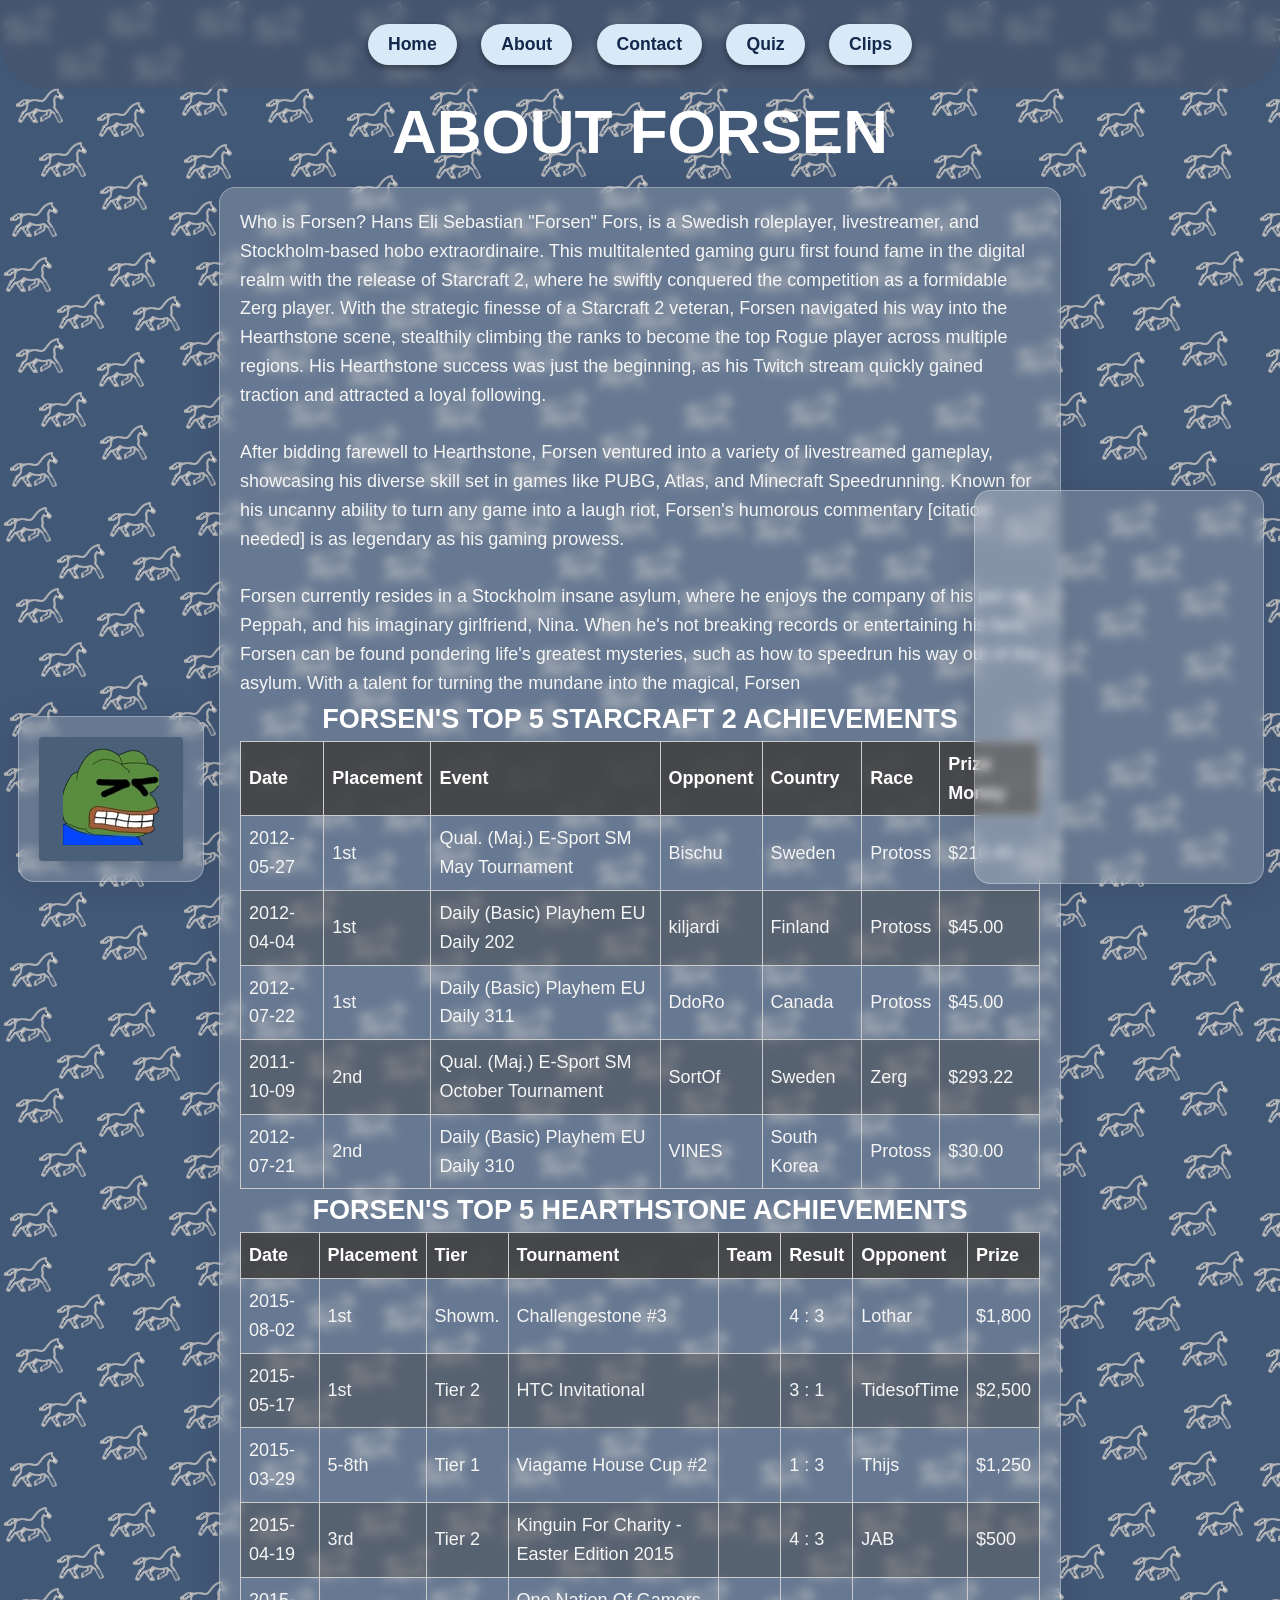
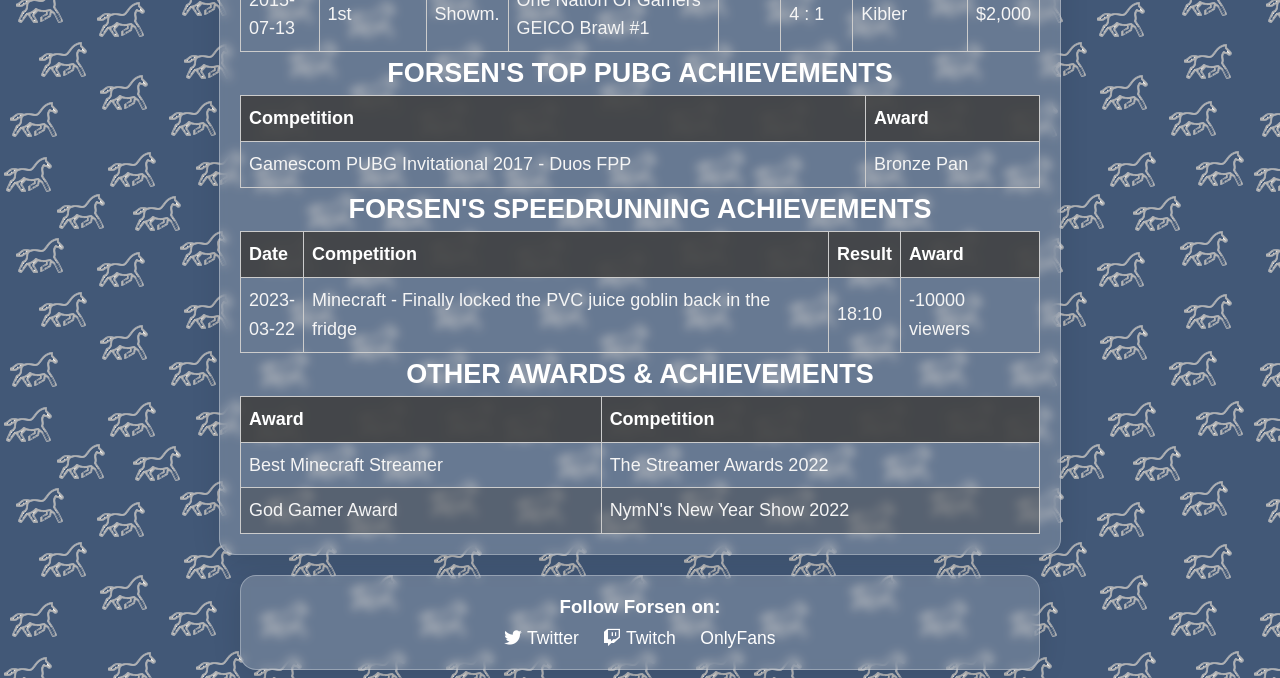
==== commit 97a3d6c2: "ran prettier" ====
--- a/about/index.html
+++ b/about/index.html
@@ -1,261 +1,259 @@
 <!DOCTYPE html>
 <html lang="en">
-
-<head>
-  <meta charset="UTF-8" />
-  <meta name="viewport" content="width=device-width, initial-scale=1.0" />
-  <title>About | Forsen</title>
-  <link rel="icon" type="image/x-icon" href="/favicon.ico" />
-
-  <link rel="stylesheet" href="/css/styles.css" />
-  <link rel="stylesheet" href="https://cdnjs.cloudflare.com/ajax/libs/font-awesome/6.1.0/css/all.min.css" />
-</head>
-
-<body>
-  <header>
-    <nav>
-      <ul class="nav-buttons">
-        <li><a href="/">Home</a></li>
-        <li><a href="/about">About</a></li>
-        <li><a href="/contact">Contact</a></li>
-        <li><a href="/quiz">Quiz</a></li>
-        <li><a href="/clips">Clips</a></li>
-      </ul>
-    </nav>
-  </header>
-
-  <main>
-    <h1>ABOUT FORSEN</h1>
-    <div class="container">
-      <p style="margin:0px;">
-        Who is Forsen? Hans Eli Sebastian "Forsen" Fors, is a Swedish roleplayer, livestreamer, and Stockholm-based hobo
-        extraordinaire. This multitalented gaming guru first found fame in the digital realm with the release of
-        Starcraft 2, where he swiftly conquered the competition as a formidable Zerg player. With the strategic finesse
-        of a Starcraft 2 veteran, Forsen navigated his way into the Hearthstone scene, stealthily climbing the ranks to
-        become the top Rogue player across multiple regions. His Hearthstone success was just the beginning, as his
-        Twitch stream quickly gained traction and attracted a loyal following.<br /><br />
-
-        After bidding farewell to Hearthstone, Forsen ventured into a variety of livestreamed gameplay, showcasing his
-        diverse skill set in games like PUBG, Atlas, and Minecraft Speedrunning. Known for his uncanny ability to turn
-        any game into a laugh riot, Forsen's humorous commentary [citation needed] is as legendary as his gaming
-        prowess.<br /><br />
-
-        Forsen currently resides in a Stockholm insane asylum, where he enjoys the company of his pet rat, Peppah, and
-        his imaginary girlfriend, Nina. When he's not breaking records or entertaining his fans, Forsen can be found
-        pondering life's greatest mysteries, such as how to speedrun his way out of the asylum. With a talent for
-        turning the mundane into the magical, Forsen
-      </p>
-      <h2>Forsen's top 5 Starcraft 2 achievements</h2>
-      <div class="table-responsive">
-        <table class="table-forsen">
-          <tr>
-            <th>Date</th>
-            <th>Placement</th>
-            <th>Event</th>
-            <th>Opponent</th>
-            <th>Country</th>
-            <th>Race</th>
-            <th>Prize Money</th>
-          </tr>
-          <tr>
-            <td>2012-05-27</td>
-            <td>1st</td>
-            <td>Qual. (Maj.) E-Sport SM May Tournament</td>
-            <td>Bischu</td>
-            <td>Sweden</td>
-            <td>Protoss</td>
-            <td>$210.45</td>
-          </tr>
-          <tr>
-            <td>2012-04-04</td>
-            <td>1st</td>
-            <td>Daily (Basic) Playhem EU Daily 202</td>
-            <td>kiljardi</td>
-            <td>Finland</td>
-            <td>Protoss</td>
-            <td>$45.00</td>
-          </tr>
-          <tr>
-            <td>2012-07-22</td>
-            <td>1st</td>
-            <td>Daily (Basic) Playhem EU Daily 311</td>
-            <td>DdoRo</td>
-            <td>Canada</td>
-            <td>Protoss</td>
-            <td>$45.00</td>
-          </tr>
-          <tr>
-            <td>2011-10-09</td>
-            <td>2nd</td>
-            <td>Qual. (Maj.) E-Sport SM October Tournament</td>
-            <td>SortOf</td>
-            <td>Sweden</td>
-            <td>Zerg</td>
-            <td>$293.22</td>
-          </tr>
-          <tr>
-            <td>2012-07-21</td>
-            <td>2nd</td>
-            <td>Daily (Basic) Playhem EU Daily 310</td>
-            <td>VINES</td>
-            <td>South Korea</td>
-            <td>Protoss</td>
-            <td>$30.00</td>
-          </tr>
-        </table>
+  <head>
+    <meta charset="UTF-8" />
+    <meta name="viewport" content="width=device-width, initial-scale=1.0" />
+    <title>About | Forsen</title>
+    <link rel="icon" type="image/x-icon" href="/favicon.ico" />
+
+    <link rel="stylesheet" href="/css/styles.css" />
+    <link rel="stylesheet" href="https://cdnjs.cloudflare.com/ajax/libs/font-awesome/6.1.0/css/all.min.css" />
+  </head>
+
+  <body>
+    <header>
+      <nav>
+        <ul class="nav-buttons">
+          <li><a href="/">Home</a></li>
+          <li><a href="/about">About</a></li>
+          <li><a href="/contact">Contact</a></li>
+          <li><a href="/quiz">Quiz</a></li>
+          <li><a href="/clips">Clips</a></li>
+        </ul>
+      </nav>
+    </header>
+
+    <main>
+      <h1>ABOUT FORSEN</h1>
+      <div class="container">
+        <p style="margin: 0px">
+          Who is Forsen? Hans Eli Sebastian "Forsen" Fors, is a Swedish roleplayer, livestreamer, and Stockholm-based
+          hobo extraordinaire. This multitalented gaming guru first found fame in the digital realm with the release of
+          Starcraft 2, where he swiftly conquered the competition as a formidable Zerg player. With the strategic
+          finesse of a Starcraft 2 veteran, Forsen navigated his way into the Hearthstone scene, stealthily climbing the
+          ranks to become the top Rogue player across multiple regions. His Hearthstone success was just the beginning,
+          as his Twitch stream quickly gained traction and attracted a loyal following.<br /><br />
+
+          After bidding farewell to Hearthstone, Forsen ventured into a variety of livestreamed gameplay, showcasing his
+          diverse skill set in games like PUBG, Atlas, and Minecraft Speedrunning. Known for his uncanny ability to turn
+          any game into a laugh riot, Forsen's humorous commentary [citation needed] is as legendary as his gaming
+          prowess.<br /><br />
+
+          Forsen currently resides in a Stockholm insane asylum, where he enjoys the company of his pet rat, Peppah, and
+          his imaginary girlfriend, Nina. When he's not breaking records or entertaining his fans, Forsen can be found
+          pondering life's greatest mysteries, such as how to speedrun his way out of the asylum. With a talent for
+          turning the mundane into the magical, Forsen
+        </p>
+        <h2>Forsen's top 5 Starcraft 2 achievements</h2>
+        <div class="table-responsive">
+          <table class="table-forsen">
+            <tr>
+              <th>Date</th>
+              <th>Placement</th>
+              <th>Event</th>
+              <th>Opponent</th>
+              <th>Country</th>
+              <th>Race</th>
+              <th>Prize Money</th>
+            </tr>
+            <tr>
+              <td>2012-05-27</td>
+              <td>1st</td>
+              <td>Qual. (Maj.) E-Sport SM May Tournament</td>
+              <td>Bischu</td>
+              <td>Sweden</td>
+              <td>Protoss</td>
+              <td>$210.45</td>
+            </tr>
+            <tr>
+              <td>2012-04-04</td>
+              <td>1st</td>
+              <td>Daily (Basic) Playhem EU Daily 202</td>
+              <td>kiljardi</td>
+              <td>Finland</td>
+              <td>Protoss</td>
+              <td>$45.00</td>
+            </tr>
+            <tr>
+              <td>2012-07-22</td>
+              <td>1st</td>
+              <td>Daily (Basic) Playhem EU Daily 311</td>
+              <td>DdoRo</td>
+              <td>Canada</td>
+              <td>Protoss</td>
+              <td>$45.00</td>
+            </tr>
+            <tr>
+              <td>2011-10-09</td>
+              <td>2nd</td>
+              <td>Qual. (Maj.) E-Sport SM October Tournament</td>
+              <td>SortOf</td>
+              <td>Sweden</td>
+              <td>Zerg</td>
+              <td>$293.22</td>
+            </tr>
+            <tr>
+              <td>2012-07-21</td>
+              <td>2nd</td>
+              <td>Daily (Basic) Playhem EU Daily 310</td>
+              <td>VINES</td>
+              <td>South Korea</td>
+              <td>Protoss</td>
+              <td>$30.00</td>
+            </tr>
+          </table>
+        </div>
+
+        <h2>Forsen's top 5 Hearthstone achievements</h2>
+        <div class="table-responsive">
+          <table class="table-forsen">
+            <tr>
+              <th>Date</th>
+              <th>Placement</th>
+              <th>Tier</th>
+              <th>Tournament</th>
+              <th>Team</th>
+              <th>Result</th>
+              <th>Opponent</th>
+              <th>Prize</th>
+            </tr>
+            <tr>
+              <td>2015-08-02</td>
+              <td>1st</td>
+              <td>Showm.</td>
+              <td>Challengestone #3</td>
+              <td></td>
+              <td>4 : 3</td>
+              <td>Lothar</td>
+              <td>$1,800</td>
+            </tr>
+            <tr>
+              <td>2015-05-17</td>
+              <td>1st</td>
+              <td>Tier 2</td>
+              <td>HTC Invitational</td>
+              <td></td>
+              <td>3 : 1</td>
+              <td>TidesofTime</td>
+              <td>$2,500</td>
+            </tr>
+            <tr>
+              <td>2015-03-29</td>
+              <td>5-8th</td>
+              <td>Tier 1</td>
+              <td>Viagame House Cup #2</td>
+              <td></td>
+              <td>1 : 3</td>
+              <td>Thijs</td>
+              <td>$1,250</td>
+            </tr>
+            <tr>
+              <td>2015-04-19</td>
+              <td>3rd</td>
+              <td>Tier 2</td>
+              <td>Kinguin For Charity - Easter Edition 2015</td>
+              <td></td>
+              <td>4 : 3</td>
+              <td>JAB</td>
+              <td>$500</td>
+            </tr>
+            <tr>
+              <td>2015-07-13</td>
+              <td>1st</td>
+              <td>Showm.</td>
+              <td>One Nation Of Gamers GEICO Brawl #1</td>
+              <td></td>
+              <td>4 : 1</td>
+              <td>Kibler</td>
+              <td>$2,000</td>
+            </tr>
+          </table>
+        </div>
+
+        <h2>Forsen's top PUBG achievements</h2>
+        <div class="table-responsive">
+          <table class="table-forsen">
+            <tr>
+              <th>Competition</th>
+              <th>Award</th>
+            </tr>
+            <tr>
+              <td>Gamescom PUBG Invitational 2017 - Duos FPP</td>
+              <td>Bronze Pan</td>
+            </tr>
+          </table>
+        </div>
+
+        <h2>Forsen's speedrunning achievements</h2>
+        <div class="table-responsive">
+          <table class="table-forsen">
+            <tr>
+              <th>Date</th>
+              <th>Competition</th>
+              <th>Result</th>
+              <th>Award</th>
+            </tr>
+            <tr>
+              <td>2023-<br />03-22</td>
+              <td>Minecraft - Finally locked the PVC juice goblin back in the fridge</td>
+              <td>18:10</td>
+              <td>-10000 viewers</td>
+            </tr>
+          </table>
+        </div>
+
+        <h2>Other awards & achievements</h2>
+        <div class="table-responsive">
+          <table class="table-forsen">
+            <tr>
+              <th>Award</th>
+              <th>Competition</th>
+            </tr>
+            <tr>
+              <td>Best Minecraft Streamer</td>
+              <td>The Streamer Awards 2022</td>
+            </tr>
+            <tr>
+              <td>God Gamer Award</td>
+              <td>NymN's New Year Show 2022</td>
+            </tr>
+          </table>
+        </div>
       </div>
-
-      <h2>Forsen's top 5 Hearthstone achievements</h2>
-      <div class="table-responsive">
-        <table class="table-forsen">
-          <tr>
-            <th>Date</th>
-            <th>Placement</th>
-            <th>Tier</th>
-            <th>Tournament</th>
-            <th>Team</th>
-            <th>Result</th>
-            <th>Opponent</th>
-            <th>Prize</th>
-          </tr>
-          <tr>
-            <td>2015-08-02</td>
-            <td>1st</td>
-            <td>Showm.</td>
-            <td>Challengestone #3</td>
-            <td></td>
-            <td>4 : 3</td>
-            <td>Lothar</td>
-            <td>$1,800</td>
-          </tr>
-          <tr>
-            <td>2015-05-17</td>
-            <td>1st</td>
-            <td>Tier 2</td>
-            <td>HTC Invitational</td>
-            <td></td>
-            <td>3 : 1</td>
-            <td>TidesofTime</td>
-            <td>$2,500</td>
-          </tr>
-          <tr>
-            <td>2015-03-29</td>
-            <td>5-8th</td>
-            <td>Tier 1</td>
-            <td>Viagame House Cup #2</td>
-            <td></td>
-            <td>1 : 3</td>
-            <td>Thijs</td>
-            <td>$1,250</td>
-          </tr>
-          <tr>
-            <td>2015-04-19</td>
-            <td>3rd</td>
-            <td>Tier 2</td>
-            <td>Kinguin For Charity - Easter Edition 2015</td>
-            <td></td>
-            <td>4 : 3</td>
-            <td>JAB</td>
-            <td>$500</td>
-          </tr>
-          <tr>
-            <td>2015-07-13</td>
-            <td>1st</td>
-            <td>Showm.</td>
-            <td>One Nation Of Gamers GEICO Brawl #1</td>
-            <td></td>
-            <td>4 : 1</td>
-            <td>Kibler</td>
-            <td>$2,000</td>
-          </tr>
-        </table>
+    </main>
+
+    <footer>
+      <div class="socials">
+        <h3>Follow Forsen on:</h3>
+        <ul>
+          <li>
+            <a href="https://twitter.com/Forsen" target="_blank"><i class="fab fa-twitter"></i>&nbsp;Twitter</a>
+          </li>
+          <li>
+            <a href="https://www.twitch.tv/forsen" target="_blank"><i class="fab fa-twitch"></i>&nbsp;Twitch</a>
+          </li>
+          <li>
+            <a href="https://www.onlyfors.com" target="_blank">OnlyFans</a>
+          </li>
+        </ul>
       </div>
-
-      <h2>Forsen's top PUBG achievements</h2>
-      <div class="table-responsive">
-        <table class="table-forsen">
-          <tr>
-            <th>Competition</th>
-            <th>Award</th>
-          </tr>
-          <tr>
-            <td>Gamescom PUBG Invitational 2017 - Duos FPP</td>
-            <td>Bronze Pan</td>
-          </tr>
-        </table>
-      </div>
-
-      <h2>Forsen's speedrunning achievements</h2>
-      <div class="table-responsive">
-        <table class="table-forsen">
-          <tr>
-            <th>Date</th>
-            <th>Competition</th>
-            <th>Result</th>
-            <th>Award</th>
-          </tr>
-          <tr>
-            <td>2023-<br />03-22</td>
-            <td>Minecraft - Finally locked the PVC juice goblin back in the fridge</td>
-            <td>18:10</td>
-            <td>-10000 viewers</td>
-          </tr>
-        </table>
-      </div>
-
-      <h2>Other awards & achievements</h2>
-      <div class="table-responsive">
-        <table class="table-forsen">
-          <tr>
-            <th>Award</th>
-            <th>Competition</th>
-          </tr>
-          <tr>
-            <td>Best Minecraft Streamer</td>
-            <td>The Streamer Awards 2022</td>
-          </tr>
-          <tr>
-            <td>God Gamer Award</td>
-            <td>NymN's New Year Show 2022</td>
-          </tr>
-        </table>
-      </div>
+    </footer>
+
+    <!-- Random Lines -->
+    <div class="line-container draggable">
+      <button id="randomLineButton" class="line-button">
+        <img src="/images/pepepains.png" />
+      </button>
+      <p id="randomLineContainer"></p>
+      <script src="/js/lines.js"></script>
     </div>
-  </main>
-
-  <footer>
-    <div class="socials">
-      <h3>Follow Forsen on:</h3>
-      <ul>
-        <li>
-          <a href="https://twitter.com/Forsen" target="_blank"><i class="fab fa-twitter"></i>&nbsp;Twitter</a>
-        </li>
-        <li>
-          <a href="https://www.twitch.tv/forsen" target="_blank"><i class="fab fa-twitch"></i>&nbsp;Twitch</a>
-        </li>
-        <li>
-          <a href="https://www.onlyfors.com" target="_blank">OnlyFans</a>
-        </li>
-      </ul>
+
+    <!-- Twitch Chat -->
+    <div class="chat draggable">
+      <iframe id="chat-iframe" frameborder="0"></iframe>
     </div>
-  </footer>
-
-  <!-- Random Lines -->
-  <div class="line-container draggable">
-    <button id="randomLineButton" class="line-button">
-      <img src="/images/pepepains.png" />
-    </button>
-    <p id="randomLineContainer"></p>
-    <script src="/js/lines.js"></script>
-  </div>
-
-  <!-- Twitch Chat -->
-  <div class="chat draggable">
-    <iframe id="chat-iframe" frameborder="0"></iframe>
-  </div>
-
-  <!-- Script Imports -->
-  <script src="/js/global.js"></script>
-</body>
-
-</html>+
+    <!-- Script Imports -->
+    <script src="/js/global.js"></script>
+  </body>
+</html>
--- a/css/styles.css
+++ b/css/styles.css
@@ -119,7 +119,7 @@
   border-radius: 0 0 50px 50px;
   top: 0;
   left: 0;
-  width: 100%;
+  width: 100vw;
   z-index: 50;
 }
 
@@ -132,8 +132,19 @@
   color: #3498db;
 }
 
+/* best responsive design 2023 */
 main {
   margin-top: 6rem;
+}
+@media screen and (max-width: 600px) {
+  main {
+    margin-top: 8rem;
+  }
+}
+@media screen and (max-width: 350px) {
+  main {
+    margin-top: 10rem;
+  }
 }
 
 /* Hero slider */
@@ -146,16 +157,20 @@
   align-items: center;
 }
 
-.hero-slider img {
+.hero-slider picture {
   width: 100%;
   height: 100%;
   position: absolute;
   opacity: 0;
   transition: opacity 1s;
+}
+.hero-slider picture img {
+  width: 100%;
+  height: 100%;
   object-fit: cover;
 }
 
-.hero-slider img.active {
+.hero-slider picture.active {
   opacity: 1;
 }
 
@@ -395,19 +410,21 @@
 
 /* Navigation Styles */
 nav {
+  width: 100%;
   display: flex;
   justify-content: center;
 }
 
 .nav-buttons {
+  width: 100%;
   list-style: none;
   padding: 0;
   margin: 0;
-  display: flex;
 }
 
 .nav-buttons li {
   margin: 0 10px;
+  display: inline-block;
 }
 
 .nav-buttons a {
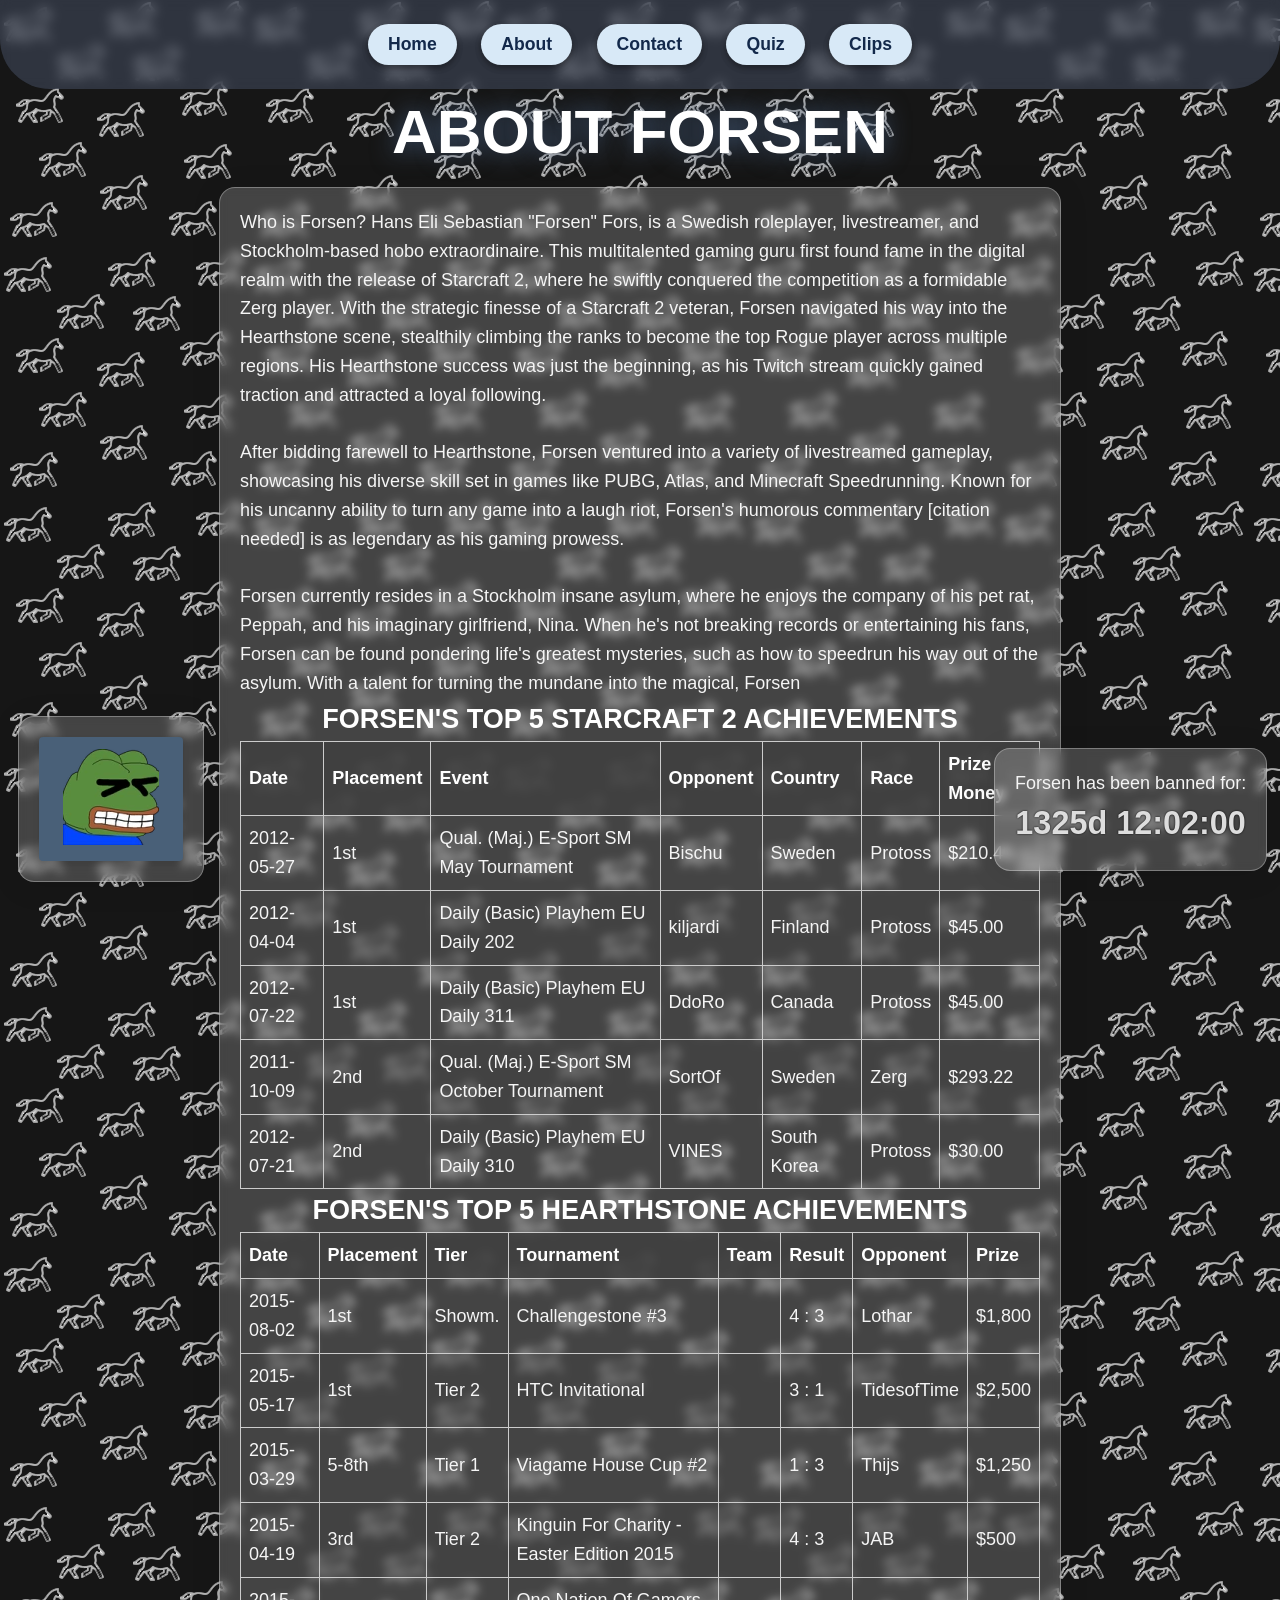
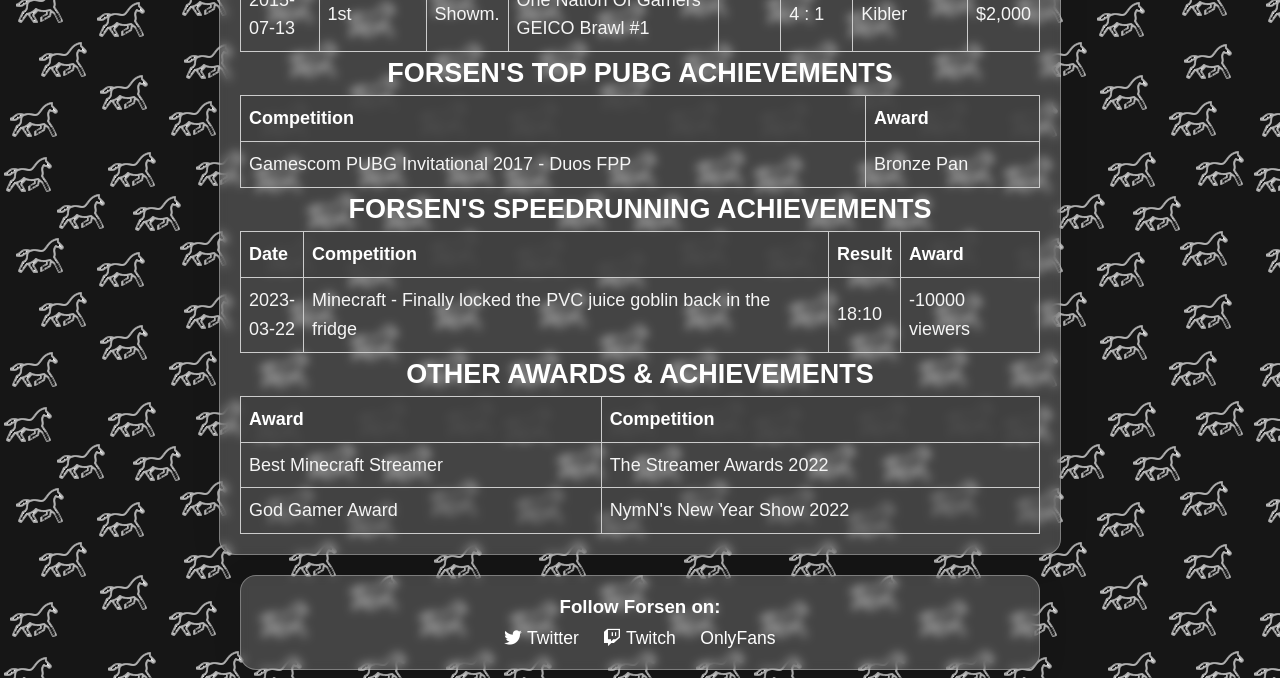
==== commit 3ab7b439: "forsenDespair" ====
--- a/about/index.html
+++ b/about/index.html
@@ -10,7 +10,7 @@
     <link rel="stylesheet" href="https://cdnjs.cloudflare.com/ajax/libs/font-awesome/6.1.0/css/all.min.css" />
   </head>
 
-  <body>
+  <body class="despair">
     <header>
       <nav>
         <ul class="nav-buttons">
@@ -253,6 +253,12 @@
       <iframe id="chat-iframe" frameborder="0"></iframe>
     </div>
 
+    <!-- Ban timer -->
+    <div class="ban-timer container draggable">
+      <div>Forsen has been banned for:</div>
+      <div id="banTimer">...</div>
+    </div>
+
     <!-- Script Imports -->
     <script src="/js/global.js"></script>
   </body>
--- a/css/styles.css
+++ b/css/styles.css
@@ -18,6 +18,7 @@
 
 h1 {
   color: #ffffff;
+  text-shadow: 0px 0px 24px #425877;
   font-family: 'Raleway', sans-serif;
   font-size: 62px;
   font-weight: 800;
@@ -235,6 +236,19 @@
   border-radius: 30px;
 }
 
+.quiz-loader {
+  color: black;
+  text-shadow: 0px 0px 4px white;
+  font-size: 130%;
+  text-align: center;
+}
+
+.quiz-error {
+  color: rgb(255, 168, 168);
+  font-size: 130%;
+  text-align: center;
+}
+
 .question-container {
   width: 80%;
   height: 8rem;
@@ -290,7 +304,15 @@
 }
 
 .answer {
-  margin-bottom: 0.5rem;
+  padding: 4px 0;
+  margin-bottom: 0.2rem;
+  background-color: transparent;
+  transition: background-color 0.2s ease;
+}
+
+.answer:hover {
+  cursor: pointer;
+  background-color: rgba(255, 255, 255, 0.2);
 }
 
 /* Responsive styles */
@@ -526,7 +548,7 @@
 
 .quiz-container {
   position: relative;
-  height: 200px;
+  height: 240px;
   margin-top: 40px;
 }
 
@@ -626,3 +648,30 @@
     font-size: 1.2rem;
   }
 }
+
+.ban-timer {
+  right: 1%;
+  bottom: 1%;
+  text-align: center;
+}
+#banTimer {
+  font-size: 180%;
+  font-weight: bold;
+  color: #ddd;
+  text-shadow: 0px 0px 2px black;
+}
+
+/* apply this on "body" whenever forsen gets banned */
+/* ...yes, this is not the last time that'll happen */
+.despair {
+  background-color: #161616;
+  cursor: url('/images/cursor_despair.png'), auto;
+}
+
+.despair .chat {
+  display: none;
+}
+
+.despair .ban-timer {
+  display: unset;
+}
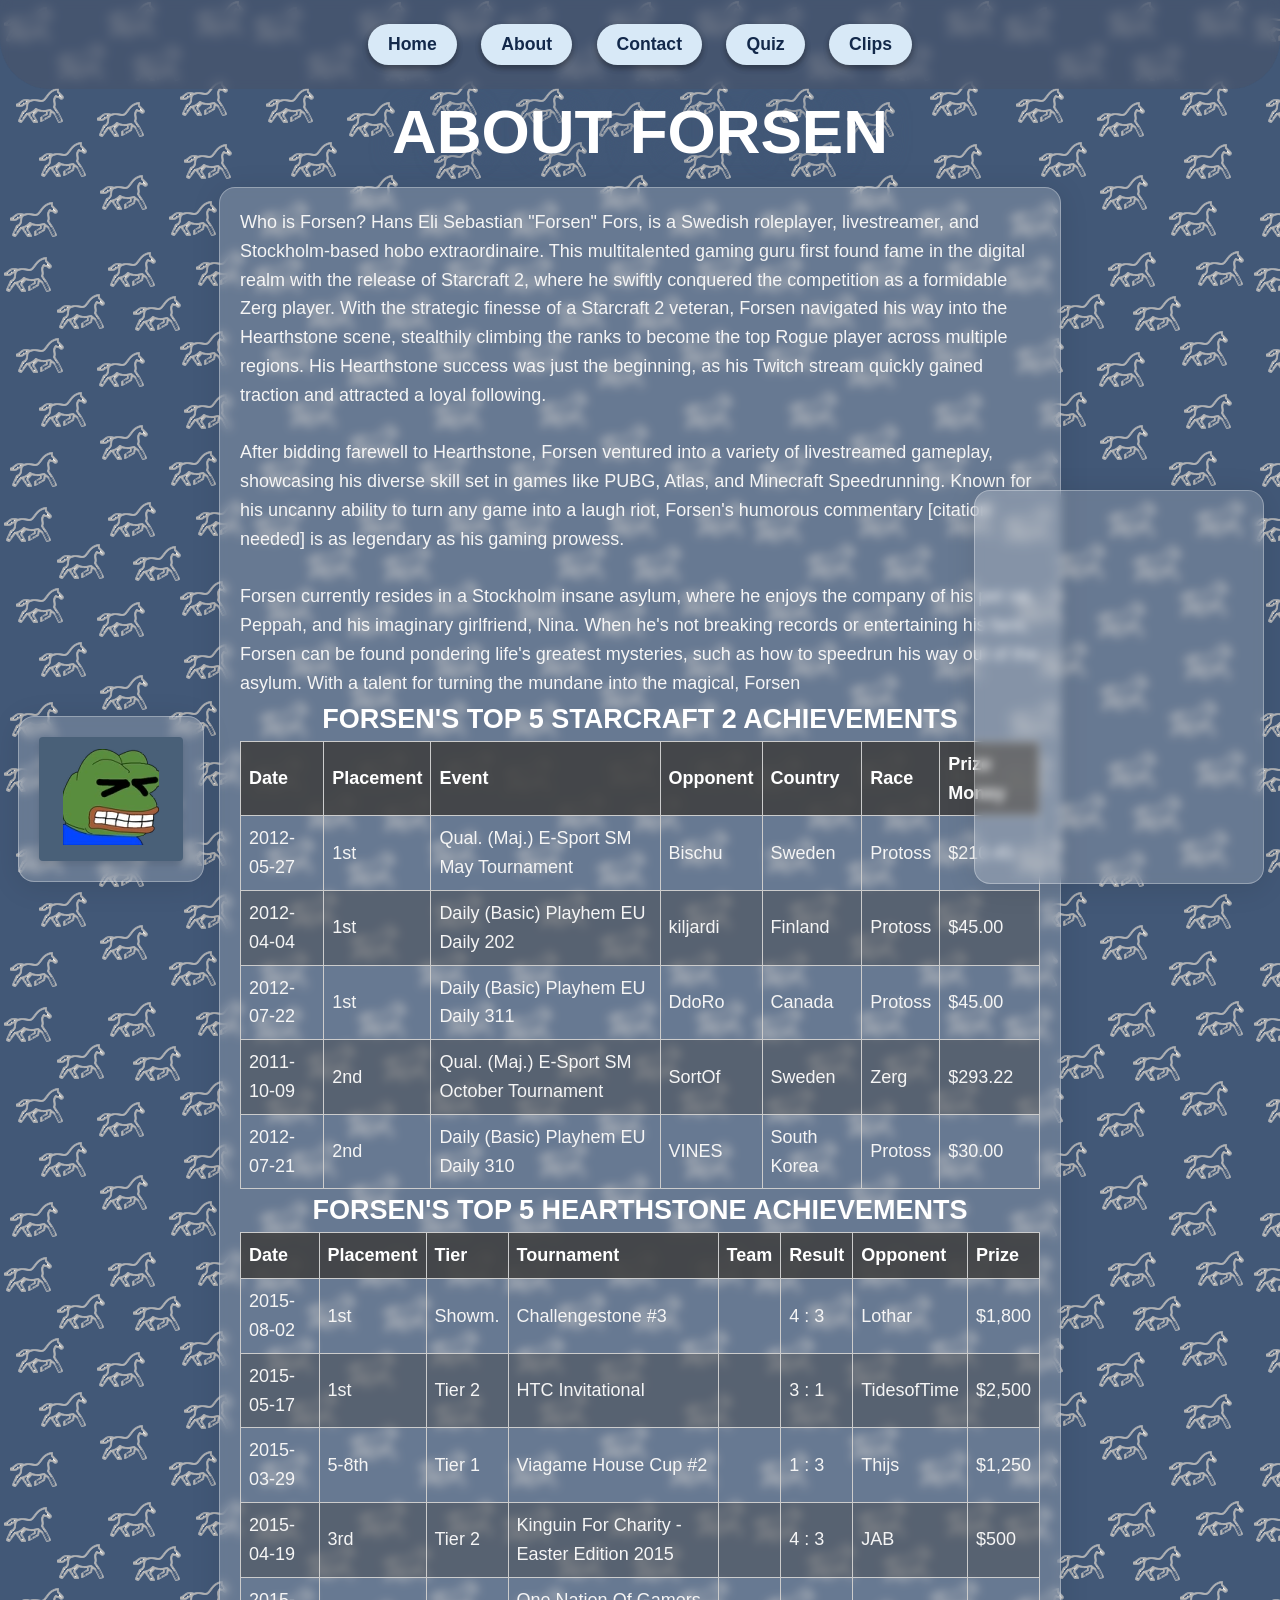
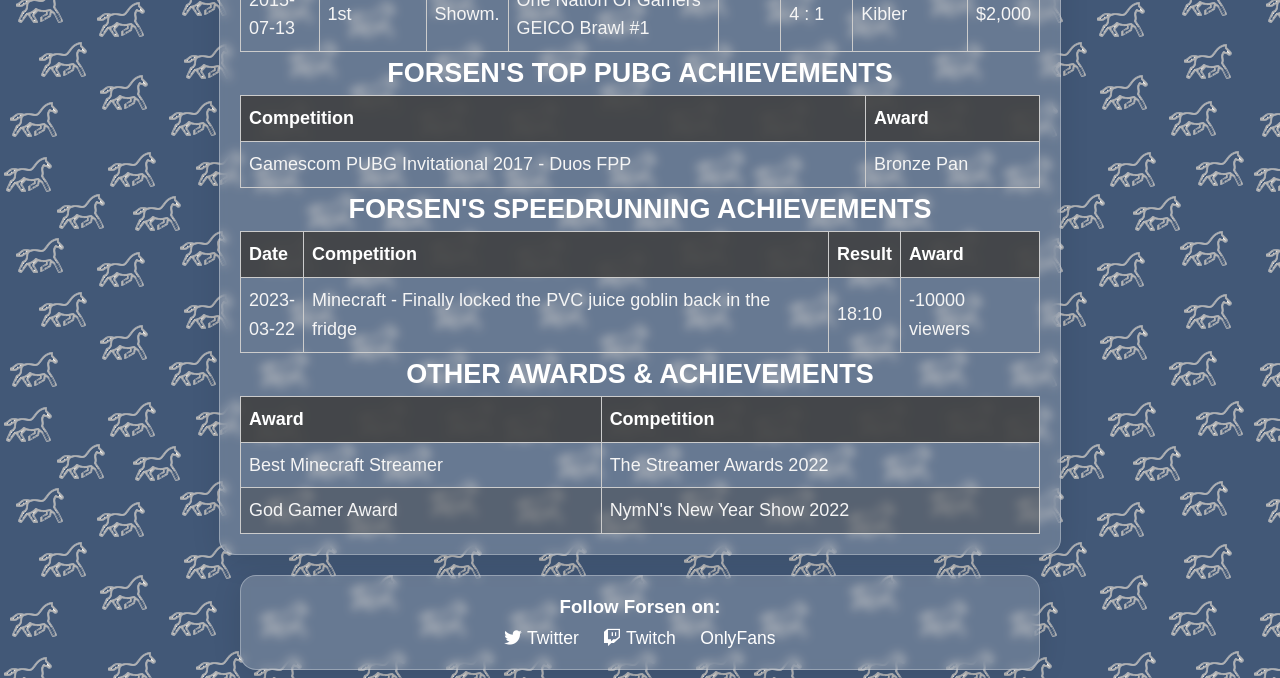
==== commit 767ecb95: "removing hardcoded "despair" class" ====
--- a/about/index.html
+++ b/about/index.html
@@ -10,7 +10,7 @@
     <link rel="stylesheet" href="https://cdnjs.cloudflare.com/ajax/libs/font-awesome/6.1.0/css/all.min.css" />
   </head>
 
-  <body class="despair">
+  <body>
     <header>
       <nav>
         <ul class="nav-buttons">
@@ -255,7 +255,7 @@
 
     <!-- Ban timer -->
     <div class="ban-timer container draggable">
-      <div>Forsen has been banned for:</div>
+      <div>Estimated unban time:</div>
       <div id="banTimer">...</div>
     </div>
 
--- a/css/styles.css
+++ b/css/styles.css
@@ -548,7 +548,7 @@
 
 .quiz-container {
   position: relative;
-  height: 240px;
+  height: 380px;
   margin-top: 40px;
 }
 
@@ -675,3 +675,39 @@
 .despair .ban-timer {
   display: unset;
 }
+
+body:not(.despair) .ban-timer {
+  display: none;
+}
+
+/* Quiz stuff */
+.quiz-buttons {
+  display: flex;
+}
+.quiz-button {
+  flex: 1;
+  background-color: rgba(147, 176, 208, 0.8);
+  border: solid;
+  border-width: 1px;
+  margin: 1.7em;
+  padding: 20px 0;
+  border-color: #93c9eb;
+  color: white;
+  font-size: 1.2em;
+  box-shadow: rgba(0, 0, 0, 0.33) 0px 6px 6px;
+  border-radius: 0.2em;
+}
+.quiz-button:hover {
+  background-color: rgba(90, 112, 136, 0.8);
+}
+.answers > label > input {
+  height: 20px;
+  width: 20px;
+  top: 3px;
+  position: relative;
+}
+.quiz-timer {
+  text-align: center;
+  line-height: 0px;
+  font-size: 1.8em;
+}
